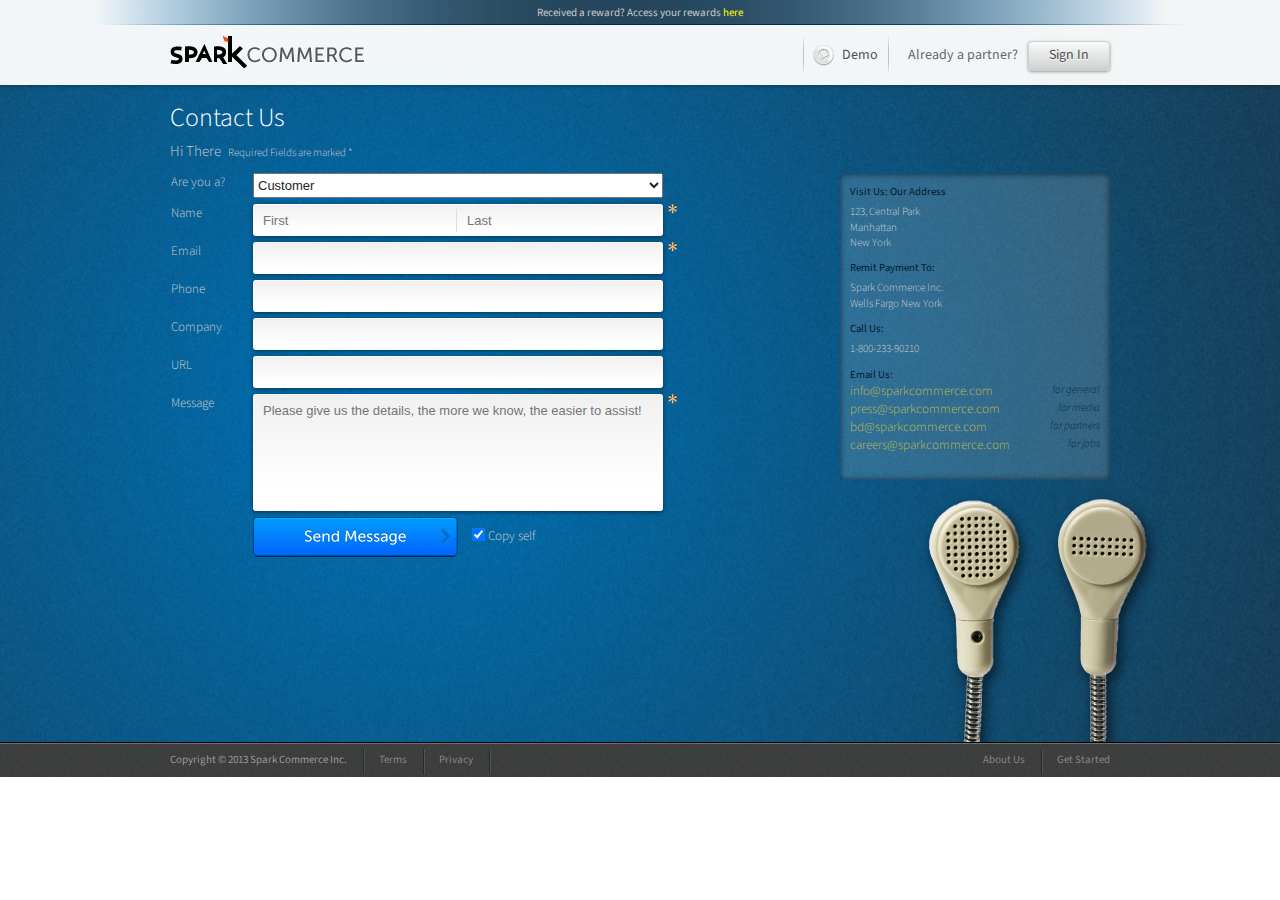
==== public/contact.html @ 6800deaf "Fix contact page." ====
<!DOCTYPE html>
<html>
<head>
  <title>Spark Commerce</title>
  <link rel="stylesheet" type="text/css" href="assets/css/application.css" />
  <link href='http://fonts.googleapis.com/css?family=Source+Sans+Pro:300,400,700' rel='stylesheet' type='text/css'>
  <script type="text/javascript" src="assets/javascripts/modernizr-2.5.3.min.js"></script>
  <script type="text/javascript" src="assets/javascripts/jquery.js"></script>
  <script type="text/javascript" src="assets/javascripts/slides.js"></script>
  <script type="text/javascript" src="assets/javascripts/scrollspy.js"></script>
  <script type="text/javascript" src="assets/javascripts/jquery.scrollTo-1.4.3.1-min.js"></script>
  <script type="text/javascript" src="assets/javascripts/jquery.serialScroll-1.2.1.js"></script>
  <script type="text/javascript" src="assets/javascripts/jquery.localscroll-1.2.5.js"></script>
  <script type="text/javascript" src="assets/javascripts/sammy.js"></script>
  <script type="text/javascript" src="assets/javascripts/coda-slider.js"></script>
  <script type="text/javascript" src="assets/javascripts/application.js"></script>
</head>

<body>
  <div id="topbar"><div class="container">Received a reward? Access your rewards <a>here</a></div></div><!-- /#topbar -->
  <header class="absolute">
    <div id="main_nav">
      <div class="container">
        <a href="/" id="logo_link"></a>
        <nav>
          <span class="divider transactional"></span>
          <a href="/#/about-us" class="transactional">
            <span class="icon transactional"></span>
            Transactional Media
          </a>
          <span class="divider marketer"></span>
          <a href="/#/about-us" class="marketer">
            <span class="icon marketer"></span>
            Marketer
          </a>
          <span class="divider about"></span>
          <a href="/#/about-us" class="about">
            <span class="icon about"></span>
            About Us
          </a>
          <span class="divider contact"></span>
          <a href="/#/contact-us" class="contact">
            <span class="icon contact"></span>
            Contact Us
          </a>
          <span class="divider demo"></span>
          <a href="demo.html" class="demo">
            <span class="icon demo"></span>
            Demo
          </a>
          <span class="divider"></span>
          <span id="partner_session"><span>Already a partner?</span><a class="button_gray">Sign In</a></span>
        </nav>
      </div>
    </div><!-- /#main_nav -->
  </header>
  
  <div id="main">
    <div id="contact_wrapper">
      <div class="container">
        <div class="left_col">
          <h1>Contact Us</h1>
          <p><strong>Hi There</strong> Required Fields are marked *</p>
          <table class="contact_table">
            <tr>
              <td class="label_col">Are you a?</td>
              <td class="field_col"><select>
                <option>Customer</option>
                <option>Reporter</option>
                <option>Vendor</option>
                <option>Partner</option>
                <option>Employee Contact</option>
                <option>Other</option>
              </select></td>
            </tr>
            <tr>
              <td class="label_col">Name</td>
              <td class="field_col"><div class="relative_cage">
                <div class="textbox">
                  <input type="text" placeholder="First" class="first_name" />
                  <input type="text" placeholder="Last" class="last_name" />
                </div>
                <img src="assets/images/mark.png" class="mark" />
              </div></td>
            </tr>
            <tr>
              <td class="label_col">Email</td>
              <td class="field_col"><div class="relative_cage">
                <div class="textbox">
                  <input type="email" />
                </div>
                <img src="assets/images/mark.png" class="mark" />
              </div></td>
            </tr>
            <tr>
              <td class="label_col">Phone</td>
              <td class="field_col">
                <div class="textbox">
                  <input type="text" />
                </div>
              </td>
            </tr>
            <tr>
              <td class="label_col">Company</td>
              <td class="field_col">
                <div class="textbox">
                  <input type="text" />
                </div>
              </td>
            </tr>
            <tr>
              <td class="label_col">URL</td>
              <td class="field_col">
                <div class="textbox">
                  <input type="text" />
                </div>
              </td>
            </tr>
            <tr>
              <td class="label_col">Message</td>
              <td class="field_col"><div class="relative_cage">
                <div class="textbox">
                  <textarea placeholder="Please give us the details, the more we know, the easier to assist!"></textarea>
                </div>
                <img src="assets/images/mark.png" class="mark" />
              </div></td>
            </tr>
            <tr>
              <td class="label_col"></td>
              <td class="field_col">
                <input type="submit" id="send_message" value="" />
                <input type="checkbox" checked="checked"/> <label>Copy self</label>
              </td>
            </tr>
            
          </table>
        </div>
        <div class="right_col pull_right">
          <ul class="contact_info_list">
            <li>
              <h5>Visit Us: Our Address</h5>
              <p>
                123, Central Park<br/>Manhattan<br />New York
              </p>
            </li>
            <li>
              <h5>Remit Payment To:</h5>
              <p>Spark Commerce Inc.<br/>Wells Fargo New York</p>
            </li>
            <li>
              <h5>Call Us:</h5>
              <p>1-800-233-90210</p>
            </li>
            <li>
              <h5>Email Us:</h5>
                <div><a href="mailto:info@sparkcommerce.com">info@sparkcommerce.com</a><span class="pull_right">for general</span></div>
                <div><a href="mailto:press@sparkcommerce.com">press@sparkcommerce.com</a><span class="pull_right">for media</span></div>
                <div><a href="mailto:bd@sparkcommerce.com">bd@sparkcommerce.com</a><span class="pull_right">for partners</span></div>
                <div><a href="mailto:careers@sparkcommerce.com">careers@sparkcommerce.com</a><span class="pull_right">for jobs</span></div>
            </li>
            <li>
              <h5></h5>
              <p></p>
            </li>
          </ul>
        </div>
        <div class="clearfix"></div>
      </div>
      <img src="assets/images/ear-phone.png" alt="" class="ear_phone"/>
    </div>
  </div><!-- /#main -->

  <footer>
    <div class="container">
      <span>Copyright &#169; 2013 Spark Commerce Inc.</span>
      <span class="divider"></span>
      <a>Terms</a>
      <span class="divider"></span>
      <a>Privacy</a>
      <span class="divider"></span>
      <div class="pull_right">
        <a>About Us</a>
        <span class="divider"></span>
        <a>Get Started</a>
      </div>
    </div>
  </footer>
</body>

</html>
---- public/assets/css/application.css ----
/* HTML5 Boilerplate  */

article, aside, details, figcaption, figure, footer, header, hgroup, nav, section { display: block; }
audio, canvas, video { display: inline-block; *display: inline; *zoom: 1; }
audio:not([controls]) { display: none; }
[hidden] { display: none; }

html { font-size: 100%; -webkit-text-size-adjust: 100%; -ms-text-size-adjust: 100%; }
html, button, input, select, textarea { font-family: sans-serif; color: #222; }
body { margin: 0; font-size: 13px; line-height: 1.4; }

::-moz-selection { background: #fe57a1; color: #fff; text-shadow: none; }
::selection { background: #fe57a1; color: #fff; text-shadow: none; }

a { color: #00e; }
a:visited { color: #551a8b; }
a:hover { color: #06e; }
a:focus { outline: thin dotted; }
a:hover, a:active { outline: 0; }
abbr[title] { border-bottom: 1px dotted; }
b, strong { font-weight: bold; }
blockquote { margin: 1em 40px; }
dfn { font-style: italic; }
hr { display: block; height: 1px; border: 0; border-top: 1px solid #ccc; margin: 1em 0; padding: 0; }
ins { background: #ff9; color: #000; text-decoration: none; }
mark { background: #ff0; color: #000; font-style: italic; font-weight: bold; }
pre, code, kbd, samp { font-family: monospace, serif; _font-family: 'courier new', monospace; font-size: 1em; }
pre { white-space: pre; white-space: pre-wrap; word-wrap: break-word; }

q { quotes: none; }
q:before, q:after { content: ""; content: none; }
small { font-size: 85%; }
sub, sup { font-size: 75%; line-height: 0; position: relative; vertical-align: baseline; }
sup { top: -0.5em; }
sub { bottom: -0.25em; }

ul, ol { margin: 1em 0; padding: 0 0 0 40px; }
dd { margin: 0 0 0 40px; }
nav ul, nav ol { list-style: none; list-style-image: none; margin: 0; padding: 0; }

img { border: 0; -ms-interpolation-mode: bicubic; vertical-align: middle; }
svg:not(:root) { overflow: hidden; }
figure { margin: 0; }

form { margin: 0; }
fieldset { border: 0; margin: 0; padding: 0; }

label { cursor: pointer; }
legend { border: 0; *margin-left: -7px; padding: 0; white-space: normal; }
button, input, select, textarea { font-size: 100%; margin: 0; vertical-align: baseline; *vertical-align: middle; }
button, input { line-height: normal; }
button, input[type="button"], input[type="reset"], input[type="submit"] { cursor: pointer; -webkit-appearance: button; *overflow: visible; }
button[disabled], input[disabled] { cursor: default; }
input[type="checkbox"], input[type="radio"] { box-sizing: border-box; padding: 0; *width: 13px; *height: 13px; }
input[type="search"] { -webkit-appearance: textfield; -moz-box-sizing: content-box; -webkit-box-sizing: content-box; box-sizing: content-box; }
input[type="search"]::-webkit-search-decoration, input[type="search"]::-webkit-search-cancel-button { -webkit-appearance: none; }
button::-moz-focus-inner, input::-moz-focus-inner { border: 0; padding: 0; }
textarea { overflow: auto; vertical-align: top; resize: vertical; }
input:valid, textarea:valid {  }
input:invalid, textarea:invalid { background-color: #f0dddd; }

table { border-collapse: collapse; border-spacing: 0; }
td { vertical-align: top; }

.chromeframe { margin: 0.2em 0; background: #ccc; color: black; padding: 0.2em 0; }


/*
========================== code starts =============================
*/

/* General Resets */

body, #wrapper {
  width: 100%;
  height: 100%;
  padding: 0;
  margin: 0;
  font-family: 'Source Sans Pro', sans-serif;
}

.container {
  width: 940px;
  margin: 0 auto;
}

a, span {
  display: inline-block;
}

span {
  vertical-align: top;
}

ul {
  list-style: none;
  padding: 0;
  margin: 0;
}

h1, h2, h3, h4, h5, p {
  padding: 0;
  margin: 0;
}

.clearfix {
  clear: both;
}

.pull_left {
  float: left;
}

.pull_right {
  float: right;
}

.relative_cage {
  position: relative;
}

.button_blue {
  width: 301px;
  height: 53px;
  background: url(../images/button-blue.png) no-repeat;
  text-align: center;
  line-height: 53px;
  font-size: 21px;
  color: rgba(255,255,255,0.85);
  text-shadow: 0 -1px #0451af;
  text-decoration: none;
  cursor: pointer;
}

.button_blue:hover {
  color: #fff;
}

.button_blue:visited, .button_orange:visited {
  color: rgba(255,255,255,0.85);
}

.button_orange {
  width: 338px;
  height: 63px;
  background: url(../images/button-orange.png) no-repeat;
  text-align: center;
  line-height: 63px;
  font-size: 21px;
  color: rgba(255,255,255,0.85);
  text-shadow: 0 -1px rgba(0,0,0,0.4);
  text-decoration: none;
  cursor: pointer;
}

.button_orange:hover {
  color: #fff;
}

.button_gray {
  text-align: center;
  padding: 4px 20px;
  color: #404950;
  border: 1px solid #cecece;
  text-shadow: 0 1px #fff;
  font-size: 14px;
  border-radius: 4px;
  box-shadow: 0 1px 3px 0 #999;
  background: #f9fafa; /* Old browsers */
  background: -moz-linear-gradient(top,  #f9fafa 0%, #cfd1d1 100%); /* FF3.6+ */
  background: -webkit-gradient(linear, left top, left bottom, color-stop(0%,#f9fafa), color-stop(100%,#cfd1d1)); /* Chrome,Safari4+ */
  background: -webkit-linear-gradient(top,  #f9fafa 0%,#cfd1d1 100%); /* Chrome10+,Safari5.1+ */
  background: -o-linear-gradient(top,  #f9fafa 0%,#cfd1d1 100%); /* Opera 11.10+ */
  background: -ms-linear-gradient(top,  #f9fafa 0%,#cfd1d1 100%); /* IE10+ */
  background: linear-gradient(to bottom,  #f9fafa 0%,#cfd1d1 100%); /* W3C */
  filter: progid:DXImageTransform.Microsoft.gradient( startColorstr='#f9fafa', endColorstr='#cfd1d1',GradientType=0 ); /* IE6-9 */
  
}

/* Header */
header {
  -webkit-transition: top 0.2s;
  -moz-transition: top 0.2s;
  -o-transition: top 0.2s;
  transition: top 0.2s;
}

header.absolute {
  position: absolute;
  top: 25px;
  left: 0;
  right: 0;
  z-index: 98;
}

header.fixed {
  position: fixed;
  top: 0;
  left: 0;
  right: 0;
  z-index: 98;
}

#topbar {
  height: 25px;
  line-height: 25px;
  font-size: 11px;
  background: url(../images/topbar.png) no-repeat center top rgba(255,255,255,0.95);
  text-align: center;
  color: #ccc;
  position: absolute;
  top: 0;
  left: 0;
  right: 0;
  z-index: 99;
}

#topbar a {
  color: yellow;
  cursor: pointer;
}

#topbar a:hover {
  text-decoration: underline;
}

#main_nav {
  position: relative;
  z-index: 1;
  height: 60px;
  background: url(../images/header.png) repeat-x;
  -webkit-box-shadow: 0 1px 4px 0 rgba(0,0,0,0.3);
  -moz-box-shadow: 0 1px 4px 0 rgba(0,0,0,0.3);
  box-shadow: 0 1px 4px 0 rgba(0,0,0,0.3);
}

#logo_link {
  width: 194px;
  height: 33px;
  margin-top: 10px;
  display: inline-block;
  background: url(../images/logo.png) no-repeat;
}

nav {
  float: right;
}

nav a {
  color: #4D4D4D !important;
  font-size: 14px;
  padding: 20px 5px 20px;
  text-shadow: 0 1px #fff;
  cursor: pointer;
  text-decoration: none;
}

nav a:hover {
  color: green;
  text-decoration: none;
}

nav a .icon {
  width: 21px;
  height: 21px;
  background: url(../images/icon-sprite.png) no-repeat;
  background-position: 0 0;
  margin-right: 5px;
  vertical-align: middle;
}

nav a .icon.contact {
  background-position: -35px 0;
}

nav a .icon.about {
  background-position: -70px 0;
}

nav a .icon.marketer {
  width: 28px;
  background-position: -105px 0;
}

nav a .icon.transactional {
  background-position: -140px 0;
}

#partner_session {
  color: #666666;
  font-size: 14px;
  text-shadow: 0 1px #fff;
}

#partner_session > span {
  padding-top: 21px;
  padding-left: 15px;
}

#partner_session .button_gray {
  margin-top: 16px;
  margin-left: 10px;
}

header .divider {
  width: 4px;
  height: 43px;
  background: url(../images/header-divider.png) no-repeat;
  margin-top: 8px;
}

header.absolute nav .contact,
header.absolute nav .about,
header.absolute nav .transactional,
header.absolute nav .marketer {
  display: none;
}

header.fixed nav .demo {
  display: none;
}

#right_nav {
  position: fixed;
  top: 140px;
  right: 25px;
  z-index: 98;
}

#right_nav li {
  margin-bottom: 5px;
  text-align: right;
}

#right_nav li a {
  padding: 4px 15px;
  cursor: pointer;
  display: inline-block;
}

#right_nav li:hover a,
#right_nav li.current a {
  border-radius: 15px;
  box-shadow: 0 1px 2px 0 #000;
  background: #45484d; /* Old browsers */
  background: -moz-linear-gradient(top,  #45484d 0%, #000000 100%); /* FF3.6+ */
  background: -webkit-gradient(linear, left top, left bottom, color-stop(0%,#45484d), color-stop(100%,#000000)); /* Chrome,Safari4+ */
  background: -webkit-linear-gradient(top,  #45484d 0%,#000000 100%); /* Chrome10+,Safari5.1+ */
  background: -o-linear-gradient(top,  #45484d 0%,#000000 100%); /* Opera 11.10+ */
  background: -ms-linear-gradient(top,  #45484d 0%,#000000 100%); /* IE10+ */
  background: linear-gradient(to bottom,  #45484d 0%,#000000 100%); /* W3C */
  filter: progid:DXImageTransform.Microsoft.gradient( startColorstr='#45484d', endColorstr='#000000',GradientType=0 ); /* IE6-9 */
  
}

#right_nav li a .icon {
  width: 20px;
  height: 20px;
  background: url(../images/nav-sprite.png) no-repeat;
}

#right_nav li a .inner_text {
  margin-right: 8px;
  line-height: 20px;
  color: #FFF;
  font-weight: 300;
  text-shadow: 0 -1px #000;
  display: none;
}

#right_nav li:hover a .inner_text,
#right_nav li.current a .inner_text {
  display: inline-block;
}

#right_nav li a.transactional .icon {
  background-position: 0 -29px;
}

#right_nav li a.transactional:hover .icon,
#right_nav li.current a.transactional .icon {
  background-position: -20px -29px;
}

#right_nav li a.marketer .icon {
  background-position: -1px -87px;
}

#right_nav li a.marketer:hover .icon,
#right_nav li.current a.marketer .icon {
  background-position: -21px -87px;
}

#right_nav li a.about .icon {
  background-position: -1px -116px;
}

#right_nav li a.about:hover .icon,
#right_nav li.current a.about .icon {
  background-position: -21px -116px;
}

#right_nav li a.contact .icon {
  background-position: -1px -145px;
}

#right_nav li a.contact:hover .icon,
#right_nav li.current a.contact .icon {
  background-position: -21px -145px;
}

/* Hero */
#hero {
  height: 650px;
  width: 100%;
  background: #0F0A0A;
  color: #fff;
}

#home_slider .slide_1 {
  width: 100%;
  height: 650px;
  background: url(../images/slide-1.png) no-repeat center center;
}

#home_slider .slides_container {
  width: 940px;
  height: 650px;
}

.slides_container .slide {
  width: 940px;
  height: 650px;
  display: block;
}

#home_slider .slide_2 img {
  position: absolute;
  z-index: 0;
  height: 650px;
}

#home_slider .slide_2 .slide_caption {
  text-align: center;
  position: relative;
  z-index: 1;
  padding-top: 100px;
}

.slide_caption h1 {
  font-weight: normal;
  font-size: 32px;
  text-shadow: black 1px 1px 10px;
}

.slide_caption h5 {
  font-weight: 300;
  font-size: 21px;
  text-shadow: rgba(0,0,0,0.6) 0 1px 4px;
  padding-bottom: 12px;
}

#home_slider ul.pagination {
  width: 100px;
  height: 12px;
  text-align: center;
  position: absolute;
  z-index: 97;
  margin-left: -50px;
  left: 50%;
  top: 600px;
}

#home_slider ul.pagination li {
  width: 12px;
  height: 12px;
  margin-right: 11px;
  display: inline-block;
  overflow: hidden;
}

#home_slider ul.pagination li:last-child {
  margin-right: 0;
}

#home_slider ul.pagination li a {
  width: 0;
  height: 0;
  padding-top: 12px;
  padding-left: 12px;
  background: url(../images/pagination.png) no-repeat;
  background-position: 0 0;
}

#home_slider ul.pagination li.current a {
  background-position: -18px 0;
}

/* Transactional Media */
#transactional_media #gift {
  min-height: 200px;
  width: 100%;
  background: url(../images/bg-transactional.png) repeat-y center #121a1c;
  color: #e6e6e6;
  -webkit-box-shadow: inset 0 2px 8px 0 rgba(0,0,0,0.6);
  -moz-box-shadow: inset 0 2px 8px 0 rgba(0,0,0,0.6);
  box-shadow: inset 0 2px 8px 0 rgba(0,0,0,0.6);
}

#transactional_media #how_incentives_works {
  min-height: 200px;
  width: 100%;
  background: url(../images/bg-incentives.png) repeat-y center #100f08;
  color: #e6e6e6;
  -webkit-box-shadow: inset 0 2px 8px 0 rgba(0,0,0,0.6);
  -moz-box-shadow: inset 0 2px 8px 0 rgba(0,0,0,0.6);
  box-shadow: inset 0 2px 8px 0 rgba(0,0,0,0.6);
}

#transactional_media h2 {
  padding-top: 25px;
  color: #ccc;
  letter-spacing: 1px;
  font-weight: 300;
  text-align: center;
  font-size: 28px;
  text-transform: capitalize;
}

#transactional_media #incentives h2 {
  margin-bottom: 25px;
}

#transactional_media .info_row {
  padding-bottom: 15px;
  background: url(../images/dots.png) no-repeat center bottom;
  margin-bottom: 20px;
  text-align: center;
}

#transactional_media .info_row.last {
  padding-bottom: 35px;
  margin-bottom: 0;
  background: none !important;
}

#transactional_media .text_col {
  width: 500px;
  display: inline-block;
  vertical-align: middle;
  text-align: left;
}

#transactional_media .text_col h3 {
  font-size: 24px;
  font-weight: normal;
  padding-bottom: 10px;
}

#transactional_media #how_incentives_works h3 {
  font-weight: 300;
  text-align:left;
  font-size: 18px;
}

#transactional_media .incentive_row {
  padding-left: 58px;
  position: relative;
}

#transactional_media #incentives .img_col {
  height: auto;
}

#transactional_media #how_incentives_works .text_col p {
  color: #B3B3B3;
  padding-left: 58px;
  font-size: 15px;
}

.number_bullet {
  width: 45px;
  height: 43px;
  background: url(../images/number-bullet.png) no-repeat;
  text-align: center;
  line-height: 43px;
  font-weight: normal;
  font-size: 18px;
  left: 0;
  position: absolute;
}

#transactional_media .text_col p {
  font-size: 15px;
  line-height: 1.4em;
  padding-bottom: 10px;
  font-weight: 300;
  color: #e6e6e6;
}

#transactional_media .info_row .img_col {
  width: 350px;
  height: 340px;
  display: inline-block;
  vertical-align: middle;
}

#transactional_media .info_row .img_col.windows {
  background: url(../images/windows.png) no-repeat center center;
}

#transactional_media .info_row .img_col.pie_chart {
  background: url(../images/pie-chart.png) no-repeat center center;
}

#transactional_media .info_row .img_col.lightbox {
  background: url(../images/lightbox.png) no-repeat center center;
}

#transactional_media .info_row .img_col.graph {
  background: url(../images/graph.png) no-repeat center center;
}

.action_row {
  text-align: center;
  padding-bottom: 25px;
}

table.referrals_way {
  width: 100%;
  margin: 15px 0;
}

table.referrals_way td {
  width: 33%;
  text-align: left;
}

.referrals_way h5 {
  color: #C69C6D;
  font-size: 14px;
  font-weight: normal;
  padding-left: 20px;
  background: url(../images/arrow.png) no-repeat;
  background-position: 0 6px;
}

.referrals_way p {
  color: #B3B3B3;
  width: 250px;
  font-size: 13px;
  padding: 10px 15px 15px 0;
}

.referrals_way img.referral_image {
  padding: 4px;
  background: #000;
}

#incentives_advantage {
  background: #000;
  color: #fff;
  height: 300px;
}

#incentives_advantage h2,
#incentives_benefit h2 {
  padding-top: 15px;
}

#incentives_benefit h2 {
  color: #333333;
}

#incentives_benefit h3 {
  color: #009245;
  font-weight: normal;
}

#incentives_benefit p {
  color: #808080;
  padding: 6px 0 10px;
}

ul.benefit_list li {
  padding-left: 50px;
  background: url(../images/benefit-tick.png) no-repeat;
  border-bottom: 1px solid #EAEAEA;
  margin-bottom: 15px;
  padding-bottom: 10px;
  background-position: 0 center;
}

ul.benefit_list li:last-child {
  border-bottom: none;
}

#transactional_media #incentives #incentives_advantage h3 {
  font-weight: normal !important;
  font-size: 15px !important;
  color: #e6e6e6;
}

#transactional_media #incentives #incentives_advantage p {
  font-size: 15px !important;
  color: #B3B3B3;
  padding: 10px 0;
}

.advantage_1 {
  padding-left: 450px;
  background: url(../images/advantage-1.png) no-repeat left bottom;
  height: 200px;
  padding-top: 20px;
}

/* Marketer */
#marketer {
  padding-top: 20px;
  background: #f9f9f9;
}

#marketer .info_row {
  padding: 25px 0 35px;
}

#marketer .info_row span {
  vertical-align: top;
  width: 200px;
  text-align: left;
  margin-right: -4px;
}

#marketer .divider {
  width: 2px !important;
  height: 253px;
  margin: 0 20px !important;
  background: url(../images/marketer-divider.png) no-repeat;
  vertical-align: top;
}

#marketer h4 {
  font-size: 16px;
  font-weight: normal;
  padding-bottom: 5px;
  line-height: 1.2em;
}

#marketer p {
  font-size: 14px;
  line-height: 1.5em;
  color: #666;
  font-weight: 300;
}

.button_how_this_work {
  width: 200px;
  height: 46px;
  background: url(../images/button-how-this-work.png) no-repeat;
  cursor: pointer;
  margin-left: -4px;
  margin-top: 10px;
}

/* About Us */
#about_nav {
  height: 44px;
  width: 100%;
  border-top: 1px solid #cecdc7;
  -webkit-box-shadow: inset 0 1px 0 0 #fff;
  -moz-box-shadow: inset 0 1px 0 0 #fff;
  box-shadow: inset 0 1px 0 0 #fff;
  background: url(../images/bg-about-nav.png) repeat-x bottom;
}

.navigation li {
  display: inline-block;
}

#about_nav a {
  text-decoration: none;
  padding: 9px 25px 11px;
  height: 20px;
  font-size: 14px;
  color: #666;
  text-shadow: 0 1px #fff;
  position: relative;
  top: 2px;
  border: 1px solid transparent;
  border-bottom: none;
  cursor: pointer;
  -webkit-border-radius: 4px 4px 0 0;
  -moz-border-radius: 4px 4px 0 0;
  border-radius: 4px 4px 0 0;
}

#about_nav a:hover {
  color: #333;
}

#about_nav a.selected {
  background: #fff;
  border: 1px solid #ccc;
  border-bottom: none;
  color: #333;
}

#about_us h2 {
  color: #C1272D;
  padding-top: 20px;
}

#about_us p {
  color: #4D4D4D;
  font-size: 18px;
  font-weight: 300;
}

#about_us p a {
  text-decoration: none;
}

#about_us p a:hover {
  text-decoration: underline;
}

#about_us #team_wrapper {
  padding-top: 25px;
  padding-bottom: 35px;
}

#about_us #team_wrapper .team_member {
  width: 420px;
  float: left;
  margin-right: 30px;
  margin-bottom: 25px;
}

#about_us #team_wrapper .team_member h3 {
  color: #0071BC;
}

#about_us #team_wrapper .team_member h6 {
  margin: 0;
  font-size: 13px;
  font-style: italic;
  padding: 4px 0 8px;
  color: #666;
}

#about_us #team_wrapper .team_member p {
  font-size: 14px;
}


#slider-com {
  width: 100%;
}

.scroll {
	width: 940px;
	overflow: auto;
	overflow-x: hidden;
	position: relative;
	clear: left;
	margin-top: 20px;

}

.scrollContainer div.panel {
  width: 940px;
}

/* Press */
table#news_table {
  width: 938px;
  margin-top: 15px;
}

table#news_table tr {
  border: 1px solid #e2e2e2;
}

table#news_table tr.empty_row {
  border: none !important;
}

table#news_table tr.empty_row td {
  height: 10px;
}

table#news_table tr td.logo_col {
  width: 180px;
  text-align: center;
  vertical-align: middle;
  border-right: 1px solid #e2e2e2;
}

table#news_table tr td.text_col {
  padding: 10px;
  -webkit-box-shadow: inset 2px 0 5px 0 #e0e0e0;
  -moz-box-shadow: inset 2px 0 5px 0 #e0e0e0;
  box-shadow: inset 2px 0 5px 0 #e0e0e0;
}

table#news_table tr td.text_col h3 {
  color: #333;
  font-weight: normal;
  font-size: 18px;
}

table#news_table tr td.text_col p {
  font-size: 14px;
  padding: 4px 0;
}

table#news_table tr td.text_col .time_stamp {
  color: #999;
  font-style: italic;
  font-size: 14px;
  font-weight: 300;
}

p a {
  color: #0071BC;
  display: inline;
}

p a:hover {
  color: #0071BC;
  text-decoration: underline;
}

/* Careers */
#careers .text_col {
  width: 300px;
}

#careers h3 {
  font-weight: normal;
  font-size: 18px;
  margin: 20px 0 10px;
}

#careers p {
  color: #666;
  font-size: 15px;
  margin-bottom: 10px;
}

#careers .jobs_col {
  width: 590px;
  margin-left: 40px;
}

.jobs_col .job_link {
  width: 220px;
  height: 43px;
  background: url(../images/button-job.png) no-repeat;
  text-decoration: none;
  color: #4D4D4D;
  font-size: 15px;
  font-weight: 300;
  padding-top: 18px;
  padding-left: 19px;
  padding-right: 41px;
  text-shadow: 0 1px #fff;
  margin: 0 10px 6px 0;
}

/* Marquee */
#marquee_pane {
  height: 100px;
  text-align: center;
  background: #fff;
}

#marquee_pane h3 {
  font-weight: normal;
  color: #232E49;
  text-shadow: 0 1px #fff;
  padding: 5px 0;
}

#marquee_pane marquee {
  padding: 10px 0;
  height: 38px;
  margin: 0 10px;
  border-left: 1px solid #e0e0e0;
  border-right: 1px solid #e0e0e0;
  -webkit-box-shadow: inset 0 0 8px 0 rgba(0,0,0,0.15);
  -moz-box-shadow: inset 0 0 8px 0 rgba(0,0,0,0.15);
  box-shadow: inset 0 0 8px 0 rgba(0,0,0,0.15);
}

#marquee_pane marquee > div {
  text-align: center;
}

#marquee_pane marquee img {
  height: 38px;
  margin-right: 65px;
  margin-bottom: 45px;
}

#marquee_pane marquee > div img:last-child {
  margin-right: 0;
}

marquee p {
  font-size: 21px;
  color: #868686;
  font-weight: 300;
  margin-bottom: 20px;
}

/* Contact */
#contact_guide {
  background: #365870;
  border-top: 1px solid #072742;
  padding: 15px 0 35px;
  text-align: center;
  color: #fff;
}

#contact_guide h2 {
  color: #fff;
  letter-spacing: 1px;
  font-weight: 300;
  text-align: center;
  font-size: 28px;
  text-transform: capitalize;
}

#contact_guide .button_orange {
  margin-top: 15px;
}

/* Contact Us */
#contact_wrapper {
  padding-top: 100px;
  background: url(../images/bg-contact.png);
  color: #ccc;
  font-weight: 300;
  padding-bottom: 180px;
  position: relative;
}

img.ear_phone {
  position: absolute;
  bottom: 0;
  right: 100px;
  z-index: 1;
}

#contact_wrapper .left_col, #contact_wrapper .right_col {
  position: relative;
  z-index: 2;
}

#contact_wrapper h1 {
  font-weight: 300;
  color: #fff;
}

#contact_wrapper p strong {
  font-weight: 300;
  font-size: 15px;
  padding-right: 5px;
}

#contact_wrapper p {
  font-size: 11px;
  padding: 5px 0 10px;
}

.contact_table td {
  padding-bottom: 5px;
  position: relative;
}

.contact_table td.label_col {
  width: 80px;
}

.contact_table td.field_col {
  width: 400px;
}

.contact_table td.field_col .textbox {
  border-top: 1px solid #fff;
  border-radius: 3px;
  padding: 4px 10px;
  box-shadow: 0 1px 4px 0 rgba(0,0,0,0.5);
  background: #f0f0f0; /* Old browsers */
  background: -moz-linear-gradient(top,  #f0f0f0 0%, #ffffff 79%); /* FF3.6+ */
  background: -webkit-gradient(linear, left top, left bottom, color-stop(0%,#f0f0f0), color-stop(79%,#ffffff)); /* Chrome,Safari4+ */
  background: -webkit-linear-gradient(top,  #f0f0f0 0%,#ffffff 79%); /* Chrome10+,Safari5.1+ */
  background: -o-linear-gradient(top,  #f0f0f0 0%,#ffffff 79%); /* Opera 11.10+ */
  background: -ms-linear-gradient(top,  #f0f0f0 0%,#ffffff 79%); /* IE10+ */
  background: linear-gradient(to bottom,  #f0f0f0 0%,#ffffff 79%); /* W3C */
  filter: progid:DXImageTransform.Microsoft.gradient( startColorstr='#f2f2f2', endColorstr='#ffffff',GradientType=0 ); /* IE6-9 */
  
}

.contact_table select {
  width: 410px;
  height: 25px;
}

.textbox input,
.textbox textarea {
  border: none;
  outline: none;
  background: none;
  padding: 4px 0;
  width: 360px;
}

.textbox .first_name,
.textbox .last_name {
  width: 180px;
}

.textbox .last_name {
  border-left: 1px solid #ddd;
  padding-left: 10px;
  margin-left: 10px;
}

.contact_table textarea {
  height: 100px;
  resize: none;
  width: 380px;
}

#send_message {
  width: 206px;
  height: 40px;
  margin-right: 10px;
  background: url(../images/button-send.png) no-repeat;
  border: none;
  outline: none;
  padding: 0;
  vertical-align: middle;
}

img.mark {
  position: absolute;
  right: -15px;
  top: 0;
}

#contact_wrapper .left_col {
  float: left;
}

#contact_wrapper .right_col {
  width: 250px;
  margin-top: 74px;
  padding: 10px;
  background: rgba(255,255,255,0.15);
  border-radius: 3px;
  box-shadow: inset 0 0 6px 0 rgba(0,0,0,0.6);
}

.contact_info_list h5 {
  font-weight: normal;
  color: #001A2B;
}

.contact_info_list span.pull_right {
  font-size: 11px;
  font-style: italic;
  color: #06263C;
}

.contact_info_list a {
  color: #BFB94E;
  text-decoration: none;
}

.contact_info_list a:hover {
  text-decoration: underline;
}

/* Footer */
footer {
  color: #999;
  font-size: 11px;
  padding-top: 10px;
  height: 25px;
  width: 100%;
  background: url(../images/bg-footer.png) repeat-x top;
}

footer a {
  color: #868686;
  cursor: pointer;
}

footer a:hover {
  text-decoration: underline;
}

footer .divider {
  display: inline-block;
  width: 2px;
  height: 25px;
  background: url(../images/footer-divider.png) no-repeat;
  margin: -3px 12px 0 14px;
}
/*
========================== code ends =============================
*/

.ir { display: block; border: 0; text-indent: -999em; overflow: hidden; background-color: transparent; background-repeat: no-repeat; text-align: left; direction: ltr; *line-height: 0; }
.ir br { display: none; }
.hidden { display: none !important; visibility: hidden; }
.visible { display: block !important; visibility: visible; }
.visuallyhidden { border: 0; clip: rect(0 0 0 0); height: 1px; margin: -1px; overflow: hidden; padding: 0; position: absolute; width: 1px; }
.visuallyhidden.focusable:active, .visuallyhidden.focusable:focus { clip: auto; height: auto; margin: 0; overflow: visible; position: static; width: auto; }
.invisible { visibility: hidden; }
.clearfix:before, .clearfix:after { content: ""; display: table; }
.clearfix:after { clear: both; }
.clearfix { *zoom: 1; }
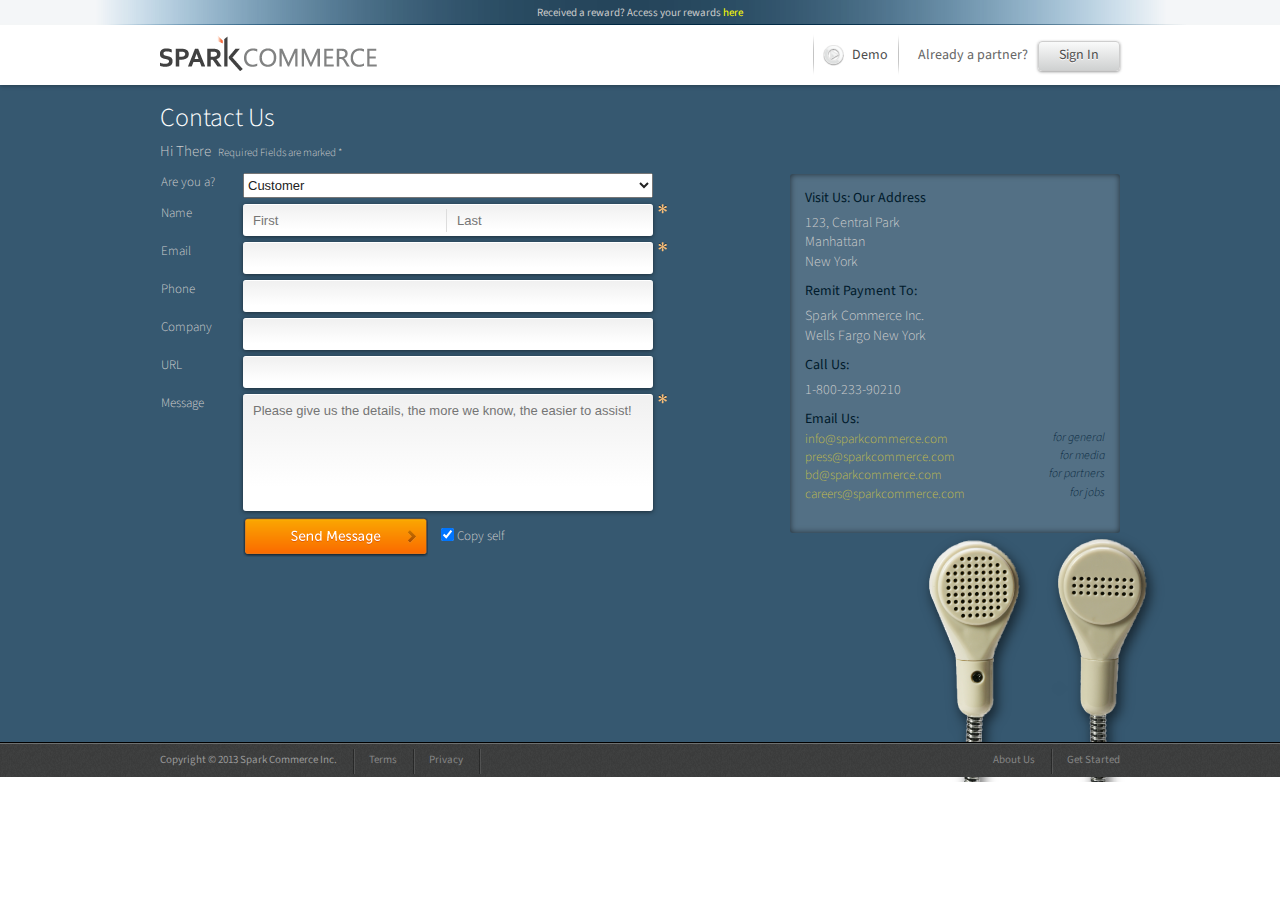
==== commit 39070627: "Fix header bug" ====
--- a/public/contact.html
+++ b/public/contact.html
@@ -13,23 +13,24 @@
   <script type="text/javascript" src="assets/javascripts/jquery.localscroll-1.2.5.js"></script>
   <script type="text/javascript" src="assets/javascripts/sammy.js"></script>
   <script type="text/javascript" src="assets/javascripts/coda-slider.js"></script>
+  <script type="text/javascript" src="assets/javascripts/roundabout.js"></script>
   <script type="text/javascript" src="assets/javascripts/application.js"></script>
 </head>
 
 <body>
   <div id="topbar"><div class="container">Received a reward? Access your rewards <a>here</a></div></div><!-- /#topbar -->
-  <header class="absolute">
+  <header class="absolute absolute_hide">
     <div id="main_nav">
       <div class="container">
         <a href="/" id="logo_link"></a>
         <nav>
           <span class="divider transactional"></span>
-          <a href="/#/about-us" class="transactional">
+          <a href="/#/transactional-media" class="transactional">
             <span class="icon transactional"></span>
             Transactional Media
           </a>
           <span class="divider marketer"></span>
-          <a href="/#/about-us" class="marketer">
+          <a href="/#/marketer" class="marketer">
             <span class="icon marketer"></span>
             Marketer
           </a>
@@ -48,8 +49,8 @@
             <span class="icon demo"></span>
             Demo
           </a>
-          <span class="divider"></span>
-          <span id="partner_session"><span>Already a partner?</span><a class="button_gray">Sign In</a></span>
+          <span class="divider signin"></span>
+          <span id="partner_session" class="signin"><span>Already a partner?</span><a class="button_gray">Sign In</a></span>
         </nav>
       </div>
     </div><!-- /#main_nav -->
--- a/public/assets/css/application.css
+++ b/public/assets/css/application.css
@@ -77,10 +77,11 @@
   padding: 0;
   margin: 0;
   font-family: 'Source Sans Pro', sans-serif;
+  overflow-x: hidden;
 }
 
 .container {
-  width: 940px;
+  width: 960px;
   margin: 0 auto;
 }
 
@@ -117,6 +118,52 @@
 
 .relative_cage {
   position: relative;
+}
+
+.button_green, .button_green:visited {
+  padding: 4px 20px;
+  border: 1px solid #0F301F;
+  border-radius: 4px;
+  font-weight: 300;
+  box-shadow: inset 0 1px 0 0 rgba(255,255,255,0.4);
+  text-align: center;
+  font-size: 21px;
+  color: rgba(255,255,255,0.85);
+  text-shadow: 0 -1px rgba(0,0,0,0.4);
+  text-decoration: none;
+  cursor: pointer;
+  background: #89b03b; /* Old browsers */
+  background: -moz-linear-gradient(top,  #89b03b 0%, #277828 100%); /* FF3.6+ */
+  background: -webkit-gradient(linear, left top, left bottom, color-stop(0%,#89b03b), color-stop(100%,#277828)); /* Chrome,Safari4+ */
+  background: -webkit-linear-gradient(top,  #89b03b 0%,#277828 100%); /* Chrome10+,Safari5.1+ */
+  background: -o-linear-gradient(top,  #89b03b 0%,#277828 100%); /* Opera 11.10+ */
+  background: -ms-linear-gradient(top,  #89b03b 0%,#277828 100%); /* IE10+ */
+  background: linear-gradient(to bottom,  #89b03b 0%,#277828 100%); /* W3C */
+  filter: progid:DXImageTransform.Microsoft.gradient( startColorstr='#89b03b', endColorstr='#277828',GradientType=0 ); /* IE6-9 */
+  
+}
+
+.button_blue_2, .button_blue_2:visited {
+  padding: 4px 20px;
+  border: 1px solid #002350;
+  border-radius: 4px;
+  font-weight: 300;
+  box-shadow: inset 0 1px 0 0 rgba(255,255,255,0.4);
+  text-align: center;
+  font-size: 21px;
+  color: rgba(255,255,255,0.85);
+  text-shadow: 0 -1px rgba(0,0,0,0.4);
+  text-decoration: none;
+  cursor: pointer;
+  background: #0093ff; /* Old browsers */
+  background: -moz-linear-gradient(top,  #0093ff 0%, #2b4dff 100%); /* FF3.6+ */
+  background: -webkit-gradient(linear, left top, left bottom, color-stop(0%,#0093ff), color-stop(100%,#2b4dff)); /* Chrome,Safari4+ */
+  background: -webkit-linear-gradient(top,  #0093ff 0%,#2b4dff 100%); /* Chrome10+,Safari5.1+ */
+  background: -o-linear-gradient(top,  #0093ff 0%,#2b4dff 100%); /* Opera 11.10+ */
+  background: -ms-linear-gradient(top,  #0093ff 0%,#2b4dff 100%); /* IE10+ */
+  background: linear-gradient(to bottom,  #0093ff 0%,#2b4dff 100%); /* W3C */
+  filter: progid:DXImageTransform.Microsoft.gradient( startColorstr='#0093ff', endColorstr='#2b4dff',GradientType=0 ); /* IE6-9 */
+  
 }
 
 .button_blue {
@@ -141,6 +188,8 @@
 }
 
 .button_orange {
+  border: none;
+  outline: none;
   width: 338px;
   height: 63px;
   background: url(../images/button-orange.png) no-repeat;
@@ -177,6 +226,18 @@
   
 }
 
+#top_button {
+  position: fixed;
+  bottom: 30px;
+  right: 25px;
+  z-index: 99;
+  display: none;
+}
+
+#top_button:hover {
+  opacity: 1;
+}
+
 /* Header */
 header {
   -webkit-transition: top 0.2s;
@@ -228,15 +289,15 @@
   position: relative;
   z-index: 1;
   height: 60px;
-  background: url(../images/header.png) repeat-x;
+  background: #fff;
   -webkit-box-shadow: 0 1px 4px 0 rgba(0,0,0,0.3);
   -moz-box-shadow: 0 1px 4px 0 rgba(0,0,0,0.3);
   box-shadow: 0 1px 4px 0 rgba(0,0,0,0.3);
 }
 
 #logo_link {
-  width: 194px;
-  height: 33px;
+  width: 220px;
+  height: 38px;
   margin-top: 10px;
   display: inline-block;
   background: url(../images/logo.png) no-repeat;
@@ -253,6 +314,8 @@
   text-shadow: 0 1px #fff;
   cursor: pointer;
   text-decoration: none;
+  opacity: 1;
+  -webkit-transition: display 0.2s;
 }
 
 nav a:hover {
@@ -309,15 +372,18 @@
   margin-top: 8px;
 }
 
-header.absolute nav .contact,
-header.absolute nav .about,
-header.absolute nav .transactional,
-header.absolute nav .marketer {
+header.absolute_hide nav .contact,
+header.absolute_hide nav .about,
+header.absolute_hide nav .transactional,
+header.absolute_hide nav .marketer {
   display: none;
-}
-
-header.fixed nav .demo {
+  opacity: 0;
+}
+
+header.fixed_hide nav .demo,
+header.fixed_hide nav .signin {
   display: none;
+  opacity: 0;
 }
 
 #right_nav {
@@ -327,19 +393,22 @@
   z-index: 98;
 }
 
-#right_nav li {
+#right_nav li,
+#top_button {
   margin-bottom: 5px;
   text-align: right;
 }
 
-#right_nav li a {
+#right_nav li a,
+#top_button a {
   padding: 4px 15px;
   cursor: pointer;
   display: inline-block;
 }
 
 #right_nav li:hover a,
-#right_nav li.current a {
+#right_nav li.current a,
+#top_button:hover a {
   border-radius: 15px;
   box-shadow: 0 1px 2px 0 #000;
   background: #45484d; /* Old browsers */
@@ -359,7 +428,14 @@
   background: url(../images/nav-sprite.png) no-repeat;
 }
 
-#right_nav li a .inner_text {
+#top_button a .icon {
+  width: 20px;
+  height: 20px;
+  background: url(../images/top-sprite.png) no-repeat;
+}
+
+#right_nav li a .inner_text,
+#top_button a .inner_text {
   margin-right: 8px;
   line-height: 20px;
   color: #FFF;
@@ -368,8 +444,19 @@
   display: none;
 }
 
+#top_button a:hover .icon {
+  background-position: -20px 0;
+}
+
+#right_nav li a.home .icon,
+#right_nav li a.home:hover .icon,
+#right_nav li.current a.home .icon {
+  background-position: -20px 0;
+}
+
 #right_nav li:hover a .inner_text,
-#right_nav li.current a .inner_text {
+#right_nav li.current a .inner_text,
+#top_button:hover a .inner_text {
   display: inline-block;
 }
 
@@ -411,7 +498,7 @@
 
 /* Hero */
 #hero {
-  height: 650px;
+  height: 590px;
   width: 100%;
   background: #0F0A0A;
   color: #fff;
@@ -419,45 +506,48 @@
 
 #home_slider .slide_1 {
   width: 100%;
-  height: 650px;
+  height: 590px;
   background: url(../images/slide-1.png) no-repeat center center;
 }
 
 #home_slider .slides_container {
-  width: 940px;
-  height: 650px;
+  width: 960px;
+  height: 590px;
 }
 
 .slides_container .slide {
-  width: 940px;
-  height: 650px;
+  width: 960px;
+  height: 590px;
   display: block;
 }
 
 #home_slider .slide_2 img {
   position: absolute;
   z-index: 0;
-  height: 650px;
+  height: 590px;
+  margin-left: -500px;
+  left: 50%;
 }
 
 #home_slider .slide_2 .slide_caption {
   text-align: center;
   position: relative;
   z-index: 1;
-  padding-top: 100px;
+  padding-top: 120px;
 }
 
 .slide_caption h1 {
+  color: rgb(245, 255, 0);
   font-weight: normal;
-  font-size: 32px;
-  text-shadow: black 1px 1px 10px;
+  font-size: 48px;
+  text-shadow: black 1px 1px 15px;
 }
 
 .slide_caption h5 {
   font-weight: 300;
-  font-size: 21px;
+  font-size: 30px;
   text-shadow: rgba(0,0,0,0.6) 0 1px 4px;
-  padding-bottom: 12px;
+  padding-bottom: 18px;
 }
 
 #home_slider ul.pagination {
@@ -468,7 +558,7 @@
   z-index: 97;
   margin-left: -50px;
   left: 50%;
-  top: 600px;
+  top: 525px;
 }
 
 #home_slider ul.pagination li {
@@ -498,7 +588,8 @@
 
 /* Transactional Media */
 #transactional_media #gift {
-  min-height: 200px;
+  height: 690px;
+  overflow-x: hidden;
   width: 100%;
   background: url(../images/bg-transactional.png) repeat-y center #121a1c;
   color: #e6e6e6;
@@ -544,6 +635,94 @@
   background: none !important;
 }
 
+#gift {
+  height: 690px;
+}
+
+#gift > .container {
+  position: relative;
+  height: 690px;
+}
+
+#gift .headings {
+  width: 450px;
+  top: 80px;
+  left: 0;
+  text-align: left;
+  position: absolute;
+  z-index: 2;
+}
+
+#gift .headings h2 {
+  color: #fff;
+  text-align: left;
+  line-height: 1.1em;
+  font-size: 38px;
+  width: 960px;
+  text-align: center;
+}
+
+#gift .headings p {
+  color: yellow;
+  font-size: 28px;
+  font-weight: 300;
+  padding-top: 60px;
+  text-shadow: rgba(0,0,0,0.6) 0 1px 5px;
+}
+
+#gift .action_row {
+  position: absolute;
+  left: 0;
+  text-align: left;
+  bottom: 100px;
+  z-index: 9;
+}
+
+#gift_slider {
+  position: relative;
+  z-index: 1;
+  width: 100%;
+  height: 100%;
+}
+
+#gift_slider .gift_roundabout_img {
+  position: absolute;
+  top: 210px;
+  left: 440px;
+  width: 200px;
+}
+
+
+.roundabout-holder {
+   list-style: none;
+   padding: 0;
+   margin: 0;
+}
+.roundabout-moveable-item {
+   cursor: pointer;
+}
+.roundabout-in-focus {
+   cursor: auto;
+}
+
+
+#gift_slider .gift_caption {
+  position: absolute;
+  bottom: 235px;
+  left: 0;
+  width: 350px;
+  height: 150px;
+}
+
+#gift_slider .gift_caption > ul li {
+  font-size: 24px;
+  font-weight: 300;
+  color: rgba(255,255,255,0.85);
+  text-shadow: rgba(0,0,0,0.65) 0 1px 3px;
+  line-height: 1.3em;
+  margin-bottom: 8px;
+}
+
 #transactional_media .text_col {
   width: 500px;
   display: inline-block;
@@ -716,53 +895,65 @@
 
 /* Marketer */
 #marketer {
-  padding-top: 20px;
+  padding-top: 100px;
+  height: 590px;
   background: #f9f9f9;
+}
+
+#marketer h2 {
+  text-align: center;
 }
 
 #marketer .info_row {
   padding: 25px 0 35px;
+  text-align: center;
 }
 
 #marketer .info_row span {
   vertical-align: top;
-  width: 200px;
+  width: 400px;
+  height: 170px;
+  margin-bottom: 25px;
   text-align: left;
   margin-right: -4px;
 }
 
 #marketer .divider {
   width: 2px !important;
-  height: 253px;
-  margin: 0 20px !important;
+  height: 210px;
+  margin: 0 46px 0 50px !important;
   background: url(../images/marketer-divider.png) no-repeat;
   vertical-align: top;
 }
 
 #marketer h4 {
-  font-size: 16px;
+  font-size: 21px;
   font-weight: normal;
-  padding-bottom: 5px;
+  padding-bottom: 8px;
   line-height: 1.2em;
 }
 
 #marketer p {
-  font-size: 14px;
-  line-height: 1.5em;
+  font-size: 18px;
+  line-height: 1.4em;
   color: #666;
   font-weight: 300;
 }
 
 .button_how_this_work {
-  width: 200px;
-  height: 46px;
-  background: url(../images/button-how-this-work.png) no-repeat;
+  width: 175px;
+  height: 58px;
+  background: url(../images/learn-more.png) no-repeat;
   cursor: pointer;
   margin-left: -4px;
   margin-top: 10px;
 }
 
 /* About Us */
+#about_us {
+  height: 690px;
+}
+
 #about_nav {
   height: 44px;
   width: 100%;
@@ -824,32 +1015,87 @@
   text-decoration: underline;
 }
 
+#about_us #overview p {
+  font-size: 36px;
+  padding-top: 15px;
+}
+
+#about_us #overview b {
+  font-weight: normal;
+  color: #333;
+}
+
 #about_us #team_wrapper {
   padding-top: 25px;
-  padding-bottom: 35px;
+  height: 700px;
 }
 
 #about_us #team_wrapper .team_member {
-  width: 420px;
   float: left;
   margin-right: 30px;
   margin-bottom: 25px;
+  width: 420px;
+  margin-right: 35px;
+}
+
+#about_us #team_wrapper .team_member.primary {
+  width: 500px;
+  margin-right: 25px;
+}
+
+#about_us #team_wrapper .team_member.secondary {
+  width: 400px;
+  height: 85px;
+  overflow: hidden;
+  position: relative;
+  z-index: 1;
+  cursor: pointer;
+}
+
+#about_us #team_wrapper .team_member.secondary:hover {
+  overflow: visible;
+  z-index: 2;
+}
+
+#about_us #team_wrapper .team_member.secondary:hover h3,
+#about_us #team_wrapper .team_member.secondary:hover h6,
+#about_us #team_wrapper .team_member.secondary:hover p {
+  background: #0071BC !important;
+  color: #fff !important;
 }
 
 #about_us #team_wrapper .team_member h3 {
   color: #0071BC;
+  font-size: 17px;
+  font-weight: normal;
+  padding: 10px 15px 0;
 }
 
 #about_us #team_wrapper .team_member h6 {
   margin: 0;
-  font-size: 13px;
+  font-size: 14px;
+  font-weight: normal;
   font-style: italic;
-  padding: 4px 0 8px;
-  color: #666;
+  padding: 4px 15px 8px;
+  color: #4d4d4d;
+}
+
+#about_us #team_wrapper .team_member.secondary:hover p {
+  color: rgba(255,255,255,0.85) !important;
+}
+
+#about_us #team_wrapper .team_member.secondary:hover p a {
+  color: yellow;
+}
+
+#about_us #team_wrapper .team_member.secondary:hover h6 {
+  color: rgba(255,255,255,0.75) !important;
 }
 
 #about_us #team_wrapper .team_member p {
   font-size: 14px;
+  line-height: 1.6em;
+  padding: 0 15px 15px;
 }
 
 
@@ -858,7 +1104,7 @@
 }
 
 .scroll {
-	width: 940px;
+	width: 960px;
 	overflow: auto;
 	overflow-x: hidden;
 	position: relative;
@@ -868,7 +1114,7 @@
 }
 
 .scrollContainer div.panel {
-  width: 940px;
+  width: 960px;
 }
 
 /* Press */
@@ -938,13 +1184,14 @@
 
 #careers h3 {
   font-weight: normal;
-  font-size: 18px;
+  font-size: 21px;
   margin: 20px 0 10px;
 }
 
 #careers p {
   color: #666;
-  font-size: 15px;
+  font-size: 16px;
+  line-height: 1.5em;
   margin-bottom: 10px;
 }
 
@@ -959,9 +1206,9 @@
   background: url(../images/button-job.png) no-repeat;
   text-decoration: none;
   color: #4D4D4D;
-  font-size: 15px;
-  font-weight: 300;
-  padding-top: 18px;
+  font-size: 13px;
+  font-weight: 300;
+  padding-top: 20px;
   padding-left: 19px;
   padding-right: 41px;
   text-shadow: 0 1px #fff;
@@ -980,17 +1227,13 @@
   color: #232E49;
   text-shadow: 0 1px #fff;
   padding: 5px 0;
+  font-size: 18px;
 }
 
 #marquee_pane marquee {
   padding: 10px 0;
   height: 38px;
   margin: 0 10px;
-  border-left: 1px solid #e0e0e0;
-  border-right: 1px solid #e0e0e0;
-  -webkit-box-shadow: inset 0 0 8px 0 rgba(0,0,0,0.15);
-  -moz-box-shadow: inset 0 0 8px 0 rgba(0,0,0,0.15);
-  box-shadow: inset 0 0 8px 0 rgba(0,0,0,0.15);
 }
 
 #marquee_pane marquee > div {
@@ -1018,7 +1261,7 @@
 #contact_guide {
   background: #365870;
   border-top: 1px solid #072742;
-  padding: 15px 0 35px;
+  padding: 85px 0 100px;
   text-align: center;
   color: #fff;
 }
@@ -1028,27 +1271,35 @@
   letter-spacing: 1px;
   font-weight: 300;
   text-align: center;
-  font-size: 28px;
+  font-size: 31px;
   text-transform: capitalize;
+  margin-bottom: 10px;
+  text-shadow: rgba(0,0,0,0.65) 0 -1px 2px;
 }
 
 #contact_guide .button_orange {
   margin-top: 15px;
+  position: relative;
+  z-index: 11;
 }
 
 /* Contact Us */
-#contact_wrapper {
+#contact_wrapper,
+#demo_wrapper {
   padding-top: 100px;
-  background: url(../images/bg-contact.png);
   color: #ccc;
   font-weight: 300;
   padding-bottom: 180px;
   position: relative;
 }
 
+#contact_wrapper {
+  background: #365870;
+}
+
 img.ear_phone {
   position: absolute;
-  bottom: 0;
+  bottom: -40px;
   right: 100px;
   z-index: 1;
 }
@@ -1058,18 +1309,21 @@
   z-index: 2;
 }
 
-#contact_wrapper h1 {
+#contact_wrapper h1,
+#demo_wrapper h1 {
   font-weight: 300;
   color: #fff;
 }
 
-#contact_wrapper p strong {
+#contact_wrapper p strong,
+#demo_wrapper p strong {
   font-weight: 300;
   font-size: 15px;
   padding-right: 5px;
 }
 
-#contact_wrapper p {
+#contact_wrapper p,
+#demo_wrapper p {
   font-size: 11px;
   padding: 5px 0 10px;
 }
@@ -1118,11 +1372,14 @@
 }
 
 .textbox .first_name,
-.textbox .last_name {
+.textbox .last_name,
+.textbox .company_name,
+.textbox .company_url {
   width: 180px;
 }
 
-.textbox .last_name {
+.textbox .last_name,
+.textbox .company_url {
   border-left: 1px solid #ddd;
   padding-left: 10px;
   margin-left: 10px;
@@ -1135,7 +1392,7 @@
 }
 
 #send_message {
-  width: 206px;
+  width: 185px;
   height: 40px;
   margin-right: 10px;
   background: url(../images/button-send.png) no-repeat;
@@ -1156,21 +1413,30 @@
 }
 
 #contact_wrapper .right_col {
-  width: 250px;
+  width: 300px;
   margin-top: 74px;
-  padding: 10px;
+  padding: 15px;
   background: rgba(255,255,255,0.15);
+  -webkit-border-radius: 3px;
+  -moz-border-radius: 3px;
   border-radius: 3px;
+  -webkit-box-shadow: inset 0 0 6px 0 rgba(0,0,0,0.6);
+  -moz-box-shadow: inset 0 0 6px 0 rgba(0,0,0,0.6);
   box-shadow: inset 0 0 6px 0 rgba(0,0,0,0.6);
+}
+
+.contact_info_list p {
+  font-size: 14px !important;
 }
 
 .contact_info_list h5 {
   font-weight: normal;
   color: #001A2B;
+  font-size: 14px;
 }
 
 .contact_info_list span.pull_right {
-  font-size: 11px;
+  font-size: 12px;
   font-style: italic;
   color: #06263C;
 }
@@ -1184,8 +1450,81 @@
   text-decoration: underline;
 }
 
+/* Demo */
+.align_center {
+  text-align: center !important;
+}
+
+#demo_wrapper h1 {
+  color: #333;
+}
+
+#demo_wrapper p.align_center {
+  color: #666;
+  font-size: 18px;
+}
+
+.demo_divider {
+  height: 8px;
+  background: url(../images/divider-demo.png) no-repeat center center;
+  margin: 15px 0 30px;
+}
+
+#demo_wrapper table.contact_table {
+  margin: 0 auto;
+}
+
+#demo_wrapper .contact_table .label_col {
+  color: #666;
+  width: 110px;
+}
+
+#demo_wrapper .contact_table td {
+  padding-bottom: 10px;
+  vertical-align: middle;
+}
+
+#demo_wrapper .submit_button {
+  border: none;
+  outline: none;
+  width: 405px;
+  height: 40px;
+  background: url(../images/submit-button.png) no-repeat;
+  margin-bottom: 25px;
+}
+
+#demo_wrapper table.contact_info_table {
+  width: 100%;
+}
+
+.contact_info_table td {
+  width: 33%;
+}
+
+.contact_info_table h3 {
+  font-size: 24px;
+  font-weight: 300;
+  color: #4d4d4d;
+}
+
+#demo_wrapper .contact_info_table p {
+  font-size: 16px;
+  color: #666;
+}
+
+#demo_wrapper .contact_info_table p a {
+  color: #c00;
+  text-decoration: none;
+}
+
+#demo_wrapper .contact_info_table p a:hover {
+  text-decoration: underline;
+}
+
 /* Footer */
 footer {
+  position: relative;
+  z-index: 3;
   color: #999;
   font-size: 11px;
   padding-top: 10px;
@@ -1210,6 +1549,19 @@
   background: url(../images/footer-divider.png) no-repeat;
   margin: -3px 12px 0 14px;
 }
+
+
+#fold_ruler {
+  width: 1280px;
+  height: 690px;
+  border: 1px solid skyblue;
+  position: absolute;
+  top: 2070px;
+  left: 50%;
+  margin-left: -641px;
+  z-index: 999;
+}
+
 /*
 ========================== code ends =============================
 */
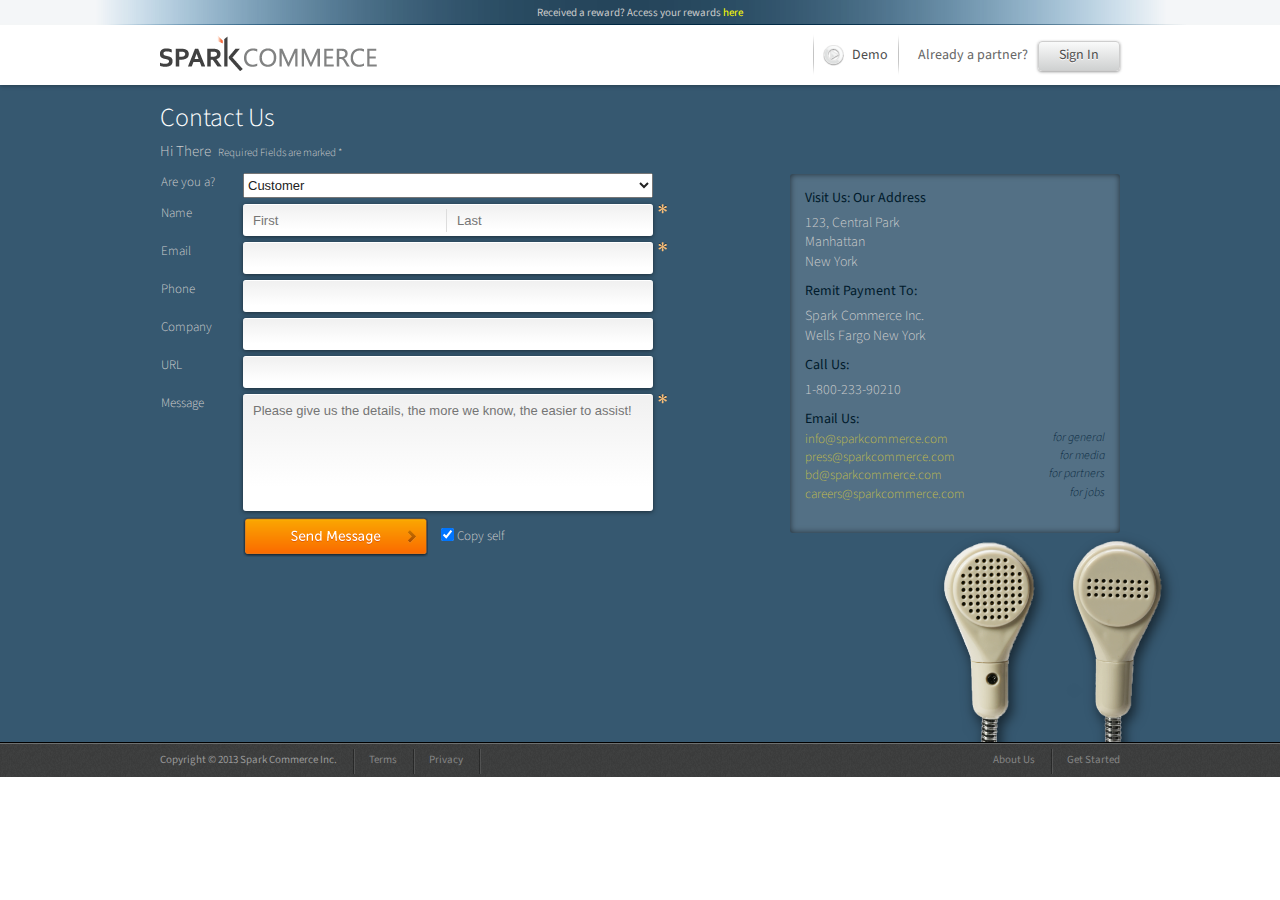
==== commit d31139fe: "Ear phone." ====
--- a/public/contact.html
+++ b/public/contact.html
@@ -175,14 +175,14 @@
     <div class="container">
       <span>Copyright &#169; 2013 Spark Commerce Inc.</span>
       <span class="divider"></span>
-      <a>Terms</a>
+      <a href="/#">Terms</a>
       <span class="divider"></span>
-      <a>Privacy</a>
+      <a href="/#">Privacy</a>
       <span class="divider"></span>
       <div class="pull_right">
-        <a>About Us</a>
+        <a href="/#/about-us">About Us</a>
         <span class="divider"></span>
-        <a>Get Started</a>
+        <a href="/#">Get Started</a>
       </div>
     </div>
   </footer>
--- a/public/assets/css/application.css
+++ b/public/assets/css/application.css
@@ -639,6 +639,11 @@
   height: 690px;
 }
 
+#gift h2 {
+  text-align: left !important;
+  text-shadow: rgba(0,0,0,0.75) 0 1px 5px;
+}
+
 #gift > .container {
   position: relative;
   height: 690px;
@@ -674,7 +679,7 @@
   position: absolute;
   left: 0;
   text-align: left;
-  bottom: 100px;
+  bottom: 200px;
   z-index: 9;
 }
 
@@ -1054,7 +1059,7 @@
 
 #about_us #team_wrapper .team_member.secondary:hover {
   overflow: visible;
-  z-index: 2;
+  z-index: 99;
 }
 
 #about_us #team_wrapper .team_member.secondary:hover h3,
@@ -1299,7 +1304,7 @@
 
 img.ear_phone {
   position: absolute;
-  bottom: -40px;
+  bottom: 0;
   right: 100px;
   z-index: 1;
 }
@@ -1533,9 +1538,11 @@
   background: url(../images/bg-footer.png) repeat-x top;
 }
 
-footer a {
+footer a,
+footer a:visited {
   color: #868686;
   cursor: pointer;
+  text-decoration: none;
 }
 
 footer a:hover {
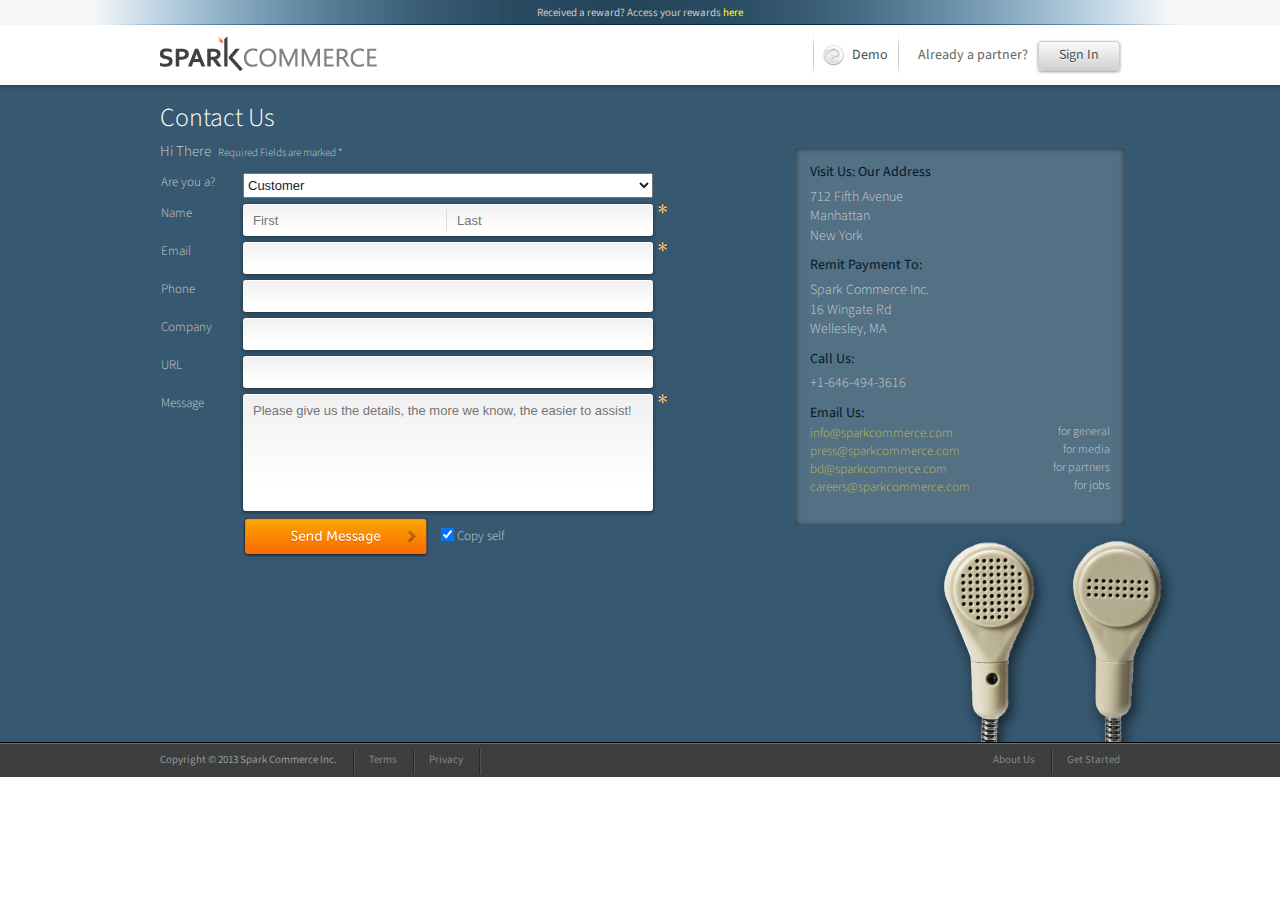
==== commit 3494f8ae: "Spark team update." ====
--- a/public/contact.html
+++ b/public/contact.html
@@ -1,7 +1,9 @@
 <!DOCTYPE html>
 <html>
 <head>
-  <title>Spark Commerce</title>
+  <title>Spark Commerce - Giving Incentives for Transacting (GIFT)</title>
+  <meta name="description" content="Spark Commerce provides rewards, gifts and other scalable solutions that catalyze commerce online, in-store and on mobile.">
+
   <link rel="stylesheet" type="text/css" href="assets/css/application.css" />
   <link href='http://fonts.googleapis.com/css?family=Source+Sans+Pro:300,400,700' rel='stylesheet' type='text/css'>
   <script type="text/javascript" src="assets/javascripts/modernizr-2.5.3.min.js"></script>
@@ -60,13 +62,14 @@
     <div id="contact_wrapper">
       <div class="container">
         <div class="left_col">
+            <form action="https://demo.sparkcommerce.com/corpsite/contact/" method="post">
           <h1>Contact Us</h1>
           <p><strong>Hi There</strong> Required Fields are marked *</p>
           <table class="contact_table">
-            <tr>
+            <tbody><tr>
               <td class="label_col">Are you a?</td>
-              <td class="field_col"><select>
-                <option>Customer</option>
+              <td class="field_col"><select name="type">
+                <option selected="selected">Customer</option>
                 <option>Reporter</option>
                 <option>Vendor</option>
                 <option>Partner</option>
@@ -78,26 +81,26 @@
               <td class="label_col">Name</td>
               <td class="field_col"><div class="relative_cage">
                 <div class="textbox">
-                  <input type="text" placeholder="First" class="first_name" />
-                  <input type="text" placeholder="Last" class="last_name" />
-                </div>
-                <img src="assets/images/mark.png" class="mark" />
+                  <input name="first_name" placeholder="First" class="first_name" type="text" data-required="true">
+                  <input name="last_name" placeholder="Last" class="last_name" type="text" data-required="true">
+                </div>
+                <img src="assets/images/mark.png" class="mark">
               </div></td>
             </tr>
             <tr>
               <td class="label_col">Email</td>
               <td class="field_col"><div class="relative_cage">
                 <div class="textbox">
-                  <input type="email" />
-                </div>
-                <img src="assets/images/mark.png" class="mark" />
+                  <input name="email" type="email" data-required="true">
+                </div>
+                <img src="assets/images/mark.png" class="mark">
               </div></td>
             </tr>
             <tr>
               <td class="label_col">Phone</td>
               <td class="field_col">
                 <div class="textbox">
-                  <input type="text" />
+                  <input name="phone" type="text">
                 </div>
               </td>
             </tr>
@@ -105,7 +108,7 @@
               <td class="label_col">Company</td>
               <td class="field_col">
                 <div class="textbox">
-                  <input type="text" />
+                  <input name="company" type="text">
                 </div>
               </td>
             </tr>
@@ -113,7 +116,7 @@
               <td class="label_col">URL</td>
               <td class="field_col">
                 <div class="textbox">
-                  <input type="text" />
+                  <input name="url" type="text">
                 </div>
               </td>
             </tr>
@@ -121,36 +124,38 @@
               <td class="label_col">Message</td>
               <td class="field_col"><div class="relative_cage">
                 <div class="textbox">
-                  <textarea placeholder="Please give us the details, the more we know, the easier to assist!"></textarea>
-                </div>
-                <img src="assets/images/mark.png" class="mark" />
+                  <textarea name="message" placeholder="Please give us the details, the more we know, the easier to assist!"></textarea>
+                </div>
+                <img src="assets/images/mark.png" class="mark">
               </div></td>
             </tr>
             <tr>
               <td class="label_col"></td>
               <td class="field_col">
-                <input type="submit" id="send_message" value="" />
-                <input type="checkbox" checked="checked"/> <label>Copy self</label>
+                <input id="send_message" value="" type="submit">
+                <input checked="checked" type="checkbox"> <label>Copy self</label>
               </td>
             </tr>
             
-          </table>
+          </tbody></table>
+          </form>
         </div>
+
         <div class="right_col pull_right">
           <ul class="contact_info_list">
             <li>
               <h5>Visit Us: Our Address</h5>
               <p>
-                123, Central Park<br/>Manhattan<br />New York
+                712 Fifth Avenue<br/>Manhattan<br />New York
               </p>
             </li>
             <li>
               <h5>Remit Payment To:</h5>
-              <p>Spark Commerce Inc.<br/>Wells Fargo New York</p>
+              <p>Spark Commerce Inc.<br/>16 Wingate Rd <br />Wellesley, MA</p>
             </li>
             <li>
               <h5>Call Us:</h5>
-              <p>1-800-233-90210</p>
+              <p>+1-646-494-3616</p>
             </li>
             <li>
               <h5>Email Us:</h5>
@@ -186,7 +191,33 @@
       </div>
     </div>
   </footer>
+  <script type="text/javascript">
+    (function() {
+    $('form').submit(function() {
+    var faults = $('input').filter(function() {
+        // filter input elements to required ones that are empty
+        return $(this).data('required') && $(this).val() === "";
+    }).css("background-color", "red"); // make them attract the eye
+    if(faults.length) return false; // if any required are empty, cancel submit
+});
+    })()
+    </script>
+<script type="text/javascript">
+
+  var _gaq = _gaq || [];
+  _gaq.push(['_setAccount', 'UA-33109783-1']);
+  _gaq.push(['_setDomainName', 'sparkcommerce.com']);
+  _gaq.push(['_trackPageview']);
+
+  (function() {
+    var ga = document.createElement('script'); ga.type = 'text/javascript'; ga.async = true;
+    ga.src = ('https:' == document.location.protocol ? 'https://ssl' : 'http://www') + '.google-analytics.com/ga.js';
+    var s = document.getElementsByTagName('script')[0]; s.parentNode.insertBefore(ga, s);
+  })();
+
+</script>
 </body>
 
 </html>
 
+
--- a/public/assets/css/application.css
+++ b/public/assets/css/application.css
@@ -332,6 +332,15 @@
   vertical-align: middle;
 }
 
+nav a.current .icon {
+  background: url(../images/icon-sprite-light.png) no-repeat;
+}
+
+nav a.current,
+nav a:hover {
+  color: rgb(190, 230, 247) !important;
+}
+
 nav a .icon.contact {
   background-position: -35px 0;
 }
@@ -1040,7 +1049,12 @@
   margin-right: 30px;
   margin-bottom: 25px;
   width: 420px;
+  height: 85px;
   margin-right: 35px;
+  overflow: hidden;
+  position: relative;
+  z-index: 1;
+  cursor: pointer;
 }
 
 #about_us #team_wrapper .team_member.primary {
@@ -1057,14 +1071,14 @@
   cursor: pointer;
 }
 
-#about_us #team_wrapper .team_member.secondary:hover {
+#about_us #team_wrapper .team_member:hover {
   overflow: visible;
   z-index: 99;
 }
 
-#about_us #team_wrapper .team_member.secondary:hover h3,
-#about_us #team_wrapper .team_member.secondary:hover h6,
-#about_us #team_wrapper .team_member.secondary:hover p {
+#about_us #team_wrapper .team_member:hover h3,
+#about_us #team_wrapper .team_member:hover h6,
+#about_us #team_wrapper .team_member:hover p {
   background: #0071BC !important;
   color: #fff !important;
 }
@@ -1085,15 +1099,15 @@
   color: #4d4d4d;
 }
 
-#about_us #team_wrapper .team_member.secondary:hover p {
+#about_us #team_wrapper .team_member:hover p {
   color: rgba(255,255,255,0.85) !important;
 }
 
-#about_us #team_wrapper .team_member.secondary:hover p a {
+#about_us #team_wrapper .team_member:hover p a {
   color: yellow;
 }
 
-#about_us #team_wrapper .team_member.secondary:hover h6 {
+#about_us #team_wrapper .team_member:hover h6 {
   color: rgba(255,255,255,0.75) !important;
 }
 
@@ -1419,8 +1433,9 @@
 
 #contact_wrapper .right_col {
   width: 300px;
-  margin-top: 74px;
-  padding: 15px;
+  margin-top: 48px;
+  margin-right: -5px;
+  padding: 15px 15px 15px 15px;
   background: rgba(255,255,255,0.15);
   -webkit-border-radius: 3px;
   -moz-border-radius: 3px;
@@ -1442,8 +1457,9 @@
 
 .contact_info_list span.pull_right {
   font-size: 12px;
-  font-style: italic;
-  color: #06263C;
+//  font-style: italic;
+//  color: #06263C;
+  color: #ccc
 }
 
 .contact_info_list a {
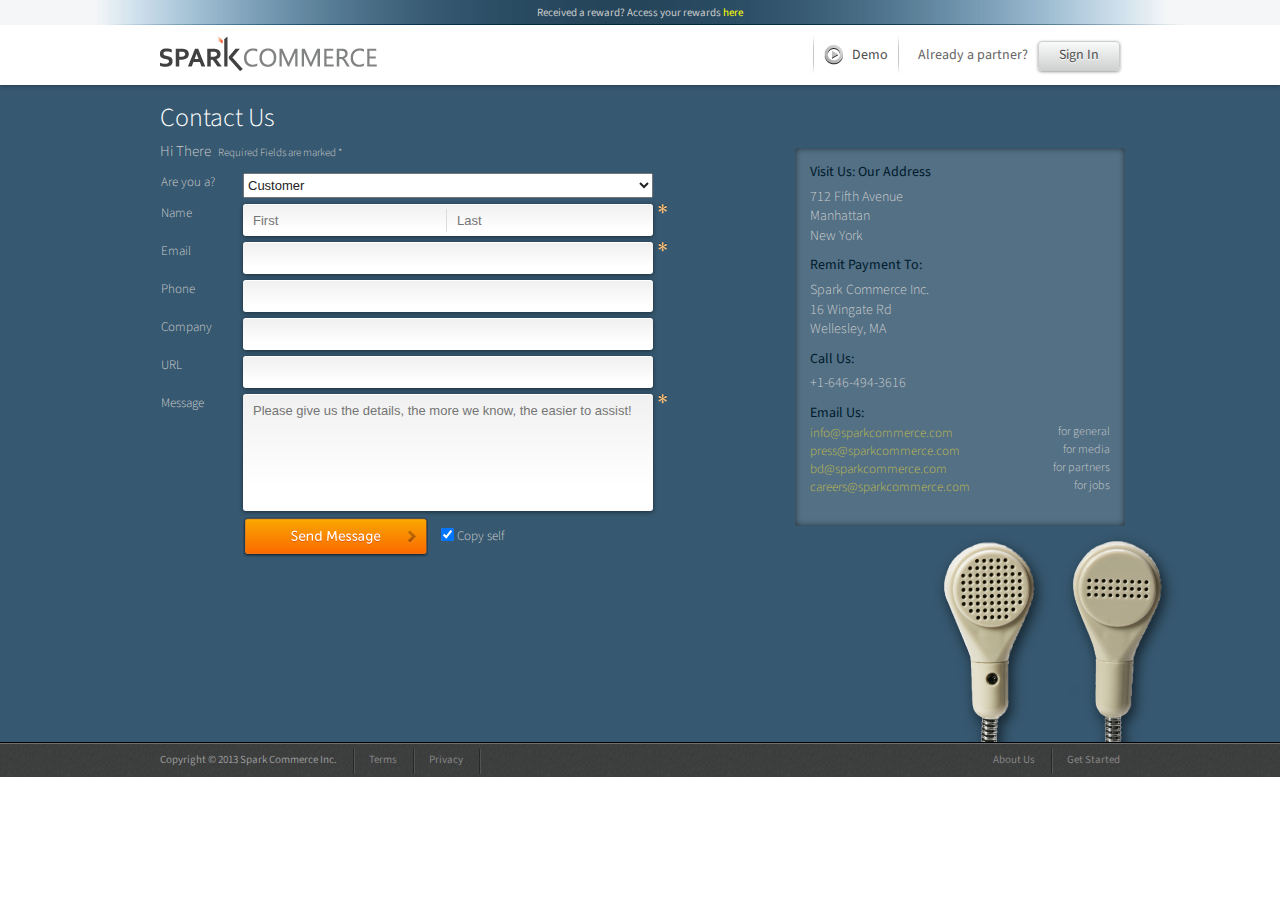
==== commit 06f86089: "fix contact us header(make it look like demo page header)" ====
--- a/public/contact.html
+++ b/public/contact.html
@@ -52,7 +52,19 @@
             Demo
           </a>
           <span class="divider signin"></span>
-          <span id="partner_session" class="signin"><span>Already a partner?</span><a class="button_gray">Sign In</a></span>
+          <span id="partner_session" class="signin"><span>Already a partner?</span><a class="button_gray signin_link">Sign In</a></span>
+          <div id="login_lightbox" class="hide">
+            <form action="https://rewards.sparkcommerce.com/login" method="post">
+              <p>Email</p>
+              <div class="textbox"><input name="email" type="email" /></div>
+              <p>Password</p>
+              <div class="textbox"><input name="password" type="password" /></div>
+              <div class="clearfix"></div>
+              <input class="button_orange_2" value="Sign In" />
+              <div class="clearfix"></div>
+              <div class="login_alternate"><a href="https://rewards.sparkcommerce.com/accounts/password/reset/">Forgot</a> your password? <a href="https://rewards.sparkcommerce.com/accounts/register/">Need an account?</a></div>
+            </form>
+          </div>
         </nav>
       </div>
     </div><!-- /#main_nav -->
--- a/public/assets/css/application.css
+++ b/public/assets/css/application.css
@@ -202,8 +202,31 @@
   cursor: pointer;
 }
 
-.button_orange:hover {
-  color: #fff;
+.button_orange:hover,
+.button_orange_2:hover {
+  color: #fff !important;
+}
+
+.button_orange_2 {
+  cursor: pointer;
+  padding: 8px 0 9px;
+  font-size: 17px;
+  outline: none;
+  text-align: center;
+  text-shadow: 0 -1px #d27b00;
+  color: #faead7 !important;
+  border: 1px solid #a96b30;
+  border-radius: 4px;
+  box-shadow: 0 1px 4px 0 rgba(0,0,0,0.4);
+  background: #faa301; /* Old browsers */
+  background: -moz-linear-gradient(top,  #faa301 0%, #fa6b00 100%); /* FF3.6+ */
+  background: -webkit-gradient(linear, left top, left bottom, color-stop(0%,#faa301), color-stop(100%,#fa6b00)); /* Chrome,Safari4+ */
+  background: -webkit-linear-gradient(top,  #faa301 0%,#fa6b00 100%); /* Chrome10+,Safari5.1+ */
+  background: -o-linear-gradient(top,  #faa301 0%,#fa6b00 100%); /* Opera 11.10+ */
+  background: -ms-linear-gradient(top,  #faa301 0%,#fa6b00 100%); /* IE10+ */
+  background: linear-gradient(to bottom,  #faa301 0%,#fa6b00 100%); /* W3C */
+  filter: progid:DXImageTransform.Microsoft.gradient( startColorstr='#faa301', endColorstr='#fa6b00',GradientType=0 ); /* IE6-9 */
+  
 }
 
 .button_gray {
@@ -226,6 +249,10 @@
   
 }
 
+.button_gray:hover {
+  color: #404950 !important;
+}
+
 #top_button {
   position: fixed;
   bottom: 30px;
@@ -254,6 +281,11 @@
   z-index: 98;
 }
 
+header.demo {
+  top: 0 !important;
+  position: fixed !important;
+}
+
 header.fixed {
   position: fixed;
   top: 0;
@@ -287,7 +319,7 @@
 
 #main_nav {
   position: relative;
-  z-index: 1;
+  z-index: 100;
   height: 60px;
   background: #fff;
   -webkit-box-shadow: 0 1px 4px 0 rgba(0,0,0,0.3);
@@ -305,6 +337,7 @@
 
 nav {
   float: right;
+  position: relative;
 }
 
 nav a {
@@ -338,7 +371,7 @@
 
 nav a.current,
 nav a:hover {
-  color: rgb(190, 230, 247) !important;
+  color: #008923 !important;
 }
 
 nav a .icon.contact {
@@ -393,6 +426,56 @@
 header.fixed_hide nav .signin {
   display: none;
   opacity: 0;
+}
+
+#login_lightbox {
+  width: 250px;
+  background: #365870;
+  color: #fff;
+  position: absolute;
+  top: 70px;
+  right: 0;
+  padding: 10px;
+  border-radius: 6px;
+  box-shadow: 0 1px 6px 0 rgba(0,0,0,0.45);
+  -webkit-transition: top 0.1s;
+  -moz-transition: top 0.1s;
+  -o-transition: top 0.1s;
+  transition: top 0.1s;
+}
+
+#login_lightbox.hide {
+  top: -350px;
+}
+
+#login_lightbox .textbox input {
+  width: 230px !important;
+}
+
+#login_lightbox .button_orange_2 {
+  width: 248px;
+  margin: 10px 0 5px;
+}
+
+#login_lightbox p {
+  padding: 8px 0 2px;
+  color: rgba(255,255,255,0.45) !important;
+  font-weight: 300;
+}
+
+#login_lightbox .login_alternate {
+  text-align: center;
+  font-size: 11px;
+  font-style: italic;
+  margin-bottom: 10px;
+  font-weight: 300;
+}
+
+.login_alternate a {
+  display: inline;
+  color: yellow !important;
+  text-shadow: none !important;
+  font-size: 11px !important;
 }
 
 #right_nav {
@@ -697,6 +780,28 @@
   z-index: 1;
   width: 100%;
   height: 100%;
+}
+
+#gift_slider .btn_next,
+#gift_slider .btn_prev {
+  position: absolute;
+  z-index: 9999;
+  cursor: pointer;
+  width: 0;
+  height: 0;
+  bottom: 100px;
+}
+
+#gift_slider .btn_next {
+  border: 10px solid transparent;
+  border-left: 10px solid #fff;
+  right: 0;
+}
+
+#gift_slider .btn_prev {
+  border: 10px solid transparent;
+  border-right: 10px solid #fff;
+  left: 400px;
 }
 
 #gift_slider .gift_roundabout_img {
@@ -1360,7 +1465,7 @@
   width: 400px;
 }
 
-.contact_table td.field_col .textbox {
+.textbox {
   border-top: 1px solid #fff;
   border-radius: 3px;
   padding: 4px 10px;
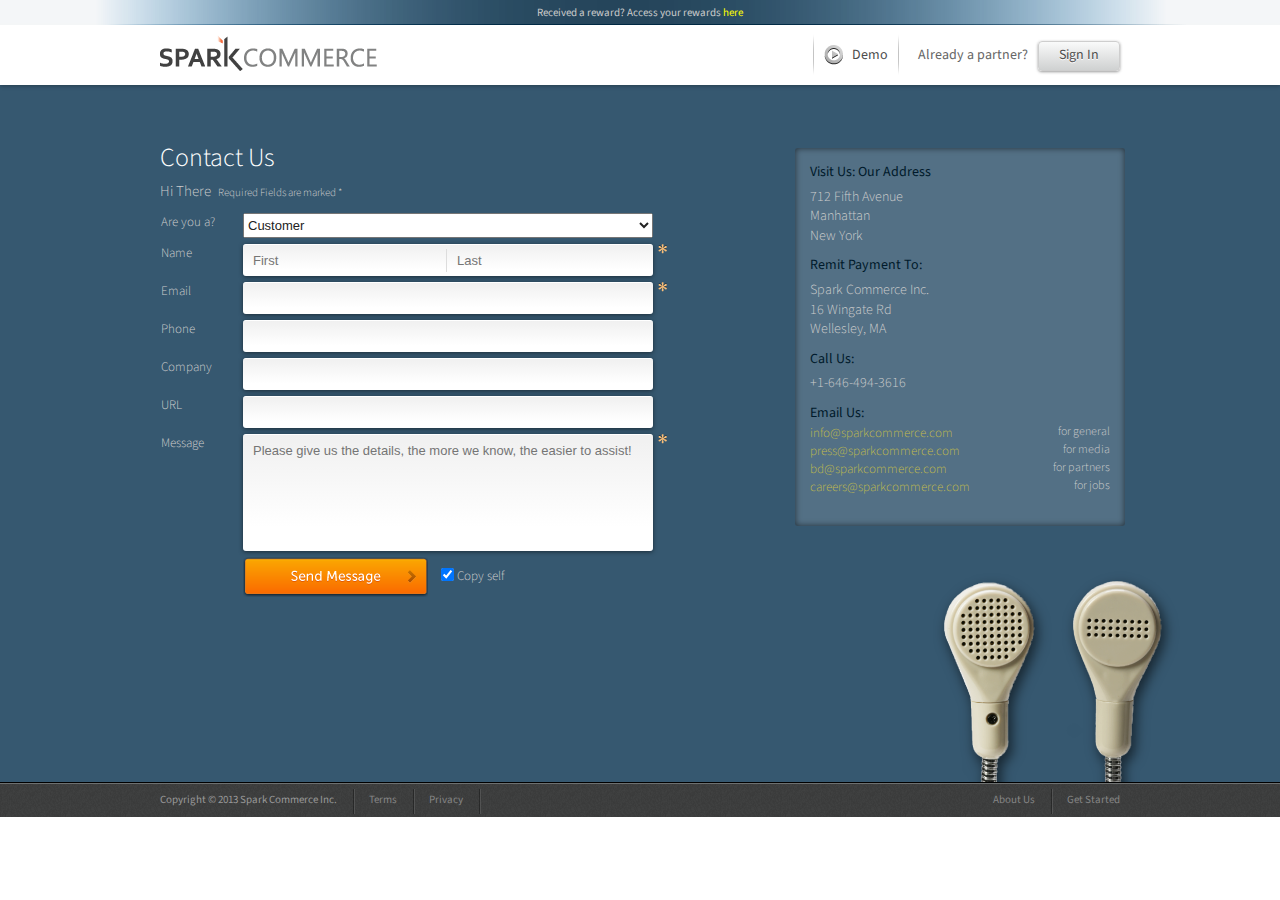
==== commit 4d0f3262: "Latest repo." ====
--- a/public/contact.html
+++ b/public/contact.html
@@ -13,6 +13,7 @@
   <script type="text/javascript" src="assets/javascripts/jquery.scrollTo-1.4.3.1-min.js"></script>
   <script type="text/javascript" src="assets/javascripts/jquery.serialScroll-1.2.1.js"></script>
   <script type="text/javascript" src="assets/javascripts/jquery.localscroll-1.2.5.js"></script>
+  <script type="text/javascript" src="assets/javascripts/jquery.form.js"></script>
   <script type="text/javascript" src="assets/javascripts/sammy.js"></script>
   <script type="text/javascript" src="assets/javascripts/coda-slider.js"></script>
   <script type="text/javascript" src="assets/javascripts/roundabout.js"></script>
@@ -52,19 +53,7 @@
             Demo
           </a>
           <span class="divider signin"></span>
-          <span id="partner_session" class="signin"><span>Already a partner?</span><a class="button_gray signin_link">Sign In</a></span>
-          <div id="login_lightbox" class="hide">
-            <form action="https://rewards.sparkcommerce.com/login" method="post">
-              <p>Email</p>
-              <div class="textbox"><input name="email" type="email" /></div>
-              <p>Password</p>
-              <div class="textbox"><input name="password" type="password" /></div>
-              <div class="clearfix"></div>
-              <input class="button_orange_2" value="Sign In" />
-              <div class="clearfix"></div>
-              <div class="login_alternate"><a href="https://rewards.sparkcommerce.com/accounts/password/reset/">Forgot</a> your password? <a href="https://rewards.sparkcommerce.com/accounts/register/">Need an account?</a></div>
-            </form>
-          </div>
+          <span id="partner_session" class="signin"><span>Already a partner?</span><a class="button_gray">Sign In</a></span>
         </nav>
       </div>
     </div><!-- /#main_nav -->
@@ -74,7 +63,8 @@
     <div id="contact_wrapper">
       <div class="container">
         <div class="left_col">
-            <form action="https://demo.sparkcommerce.com/corpsite/contact/" method="post">
+<div id="response"></div>
+            <form id="form-contact" action="https://demo.sparkcommerce.com/corpsite/contact/" method="post">
           <h1>Contact Us</h1>
           <p><strong>Hi There</strong> Required Fields are marked *</p>
           <table class="contact_table">
@@ -203,17 +193,7 @@
       </div>
     </div>
   </footer>
-  <script type="text/javascript">
-    (function() {
-    $('form').submit(function() {
-    var faults = $('input').filter(function() {
-        // filter input elements to required ones that are empty
-        return $(this).data('required') && $(this).val() === "";
-    }).css("background-color", "red"); // make them attract the eye
-    if(faults.length) return false; // if any required are empty, cancel submit
-});
-    })()
-    </script>
+
 <script type="text/javascript">
 
   var _gaq = _gaq || [];
@@ -228,6 +208,86 @@
   })();
 
 </script>
+
+
+<script type="text/javascript">
+(function() {
+    $('#form-contact').ajaxForm({
+        target: '#response',
+        // Validation should go in here
+        beforeSubmit: function( formData, jqForm, options ) {
+            var errors = [];
+            
+            var form = jqForm[0];
+            if ( !form.first_name.value ) {
+                errors.push('First name must be filled');
+            }
+            if ( !form.last_name.value ) {
+                errors.push('Last name must be filled');
+            }
+            if ( !form.email.value ) {
+                errors.push('E-mail must be filled');
+            }
+            if ( !form.message.value ) {
+                errors.push('Message must be filled');
+            }
+
+            if ( errors.length ) {
+                console.log('oops error!');
+                var error_list = $('<ul></ul>');
+                for ( i = 0; i < errors.length; i++ ) {
+                    error_list.append('<li>'+errors[i]+'</li>');
+                }
+                $('#response').hide().removeClass('success').addClass('error').append(error_list).fadeIn('slow');
+
+                return false;
+            }
+            else {
+                console.log('validated');
+                return true;
+            }
+        },
+
+        // Handle the ajax response from the server
+        // for normal html responses, the first argument to the success callback 
+        // is the XMLHttpRequest object's responseText property 
+
+        // if the ajaxForm method was passed an Options Object with the dataType 
+        // property set to 'xml' then the first argument to the success callback 
+        // is the XMLHttpRequest object's responseXML property 
+
+        // if the ajaxForm method was passed an Options Object with the dataType 
+        // property set to 'json' then the first argument to the success callback 
+        // is the json data object returned by the server 
+        success: function( responseText, statusText, xhr, $form ) {
+            $('#response').hide().removeClass('error').addClass('success').html('<p>'+responseText+'!</p>').fadeIn('slow');
+            $('#form-contact').hide();
+        }
+    });
+})()
+</script>
+
+<style type="text/css">
+    #response {
+        float: left;
+        width: 460px;
+        padding: 10px;
+        margin: 10px 0;
+    }
+
+    #response.error {
+        color: #cc0000;
+        background: #ffeeee;
+        border: 1px solid #cc0000;
+    }
+
+    #response.success {
+        color: #339933;
+        background: #eeffee;
+        border: 1px solid #99cc99;
+    }
+</style>
+
 </body>
 
 </html>
--- a/public/assets/css/application.css
+++ b/public/assets/css/application.css
@@ -1417,7 +1417,8 @@
   position: relative;
 }
 
-#contact_wrapper {
+#contact_wrapper,
+#demo_wrapper {
   background: #365870;
 }
 
@@ -1581,12 +1582,7 @@
   text-align: center !important;
 }
 
-#demo_wrapper h1 {
-  color: #333;
-}
-
 #demo_wrapper p.align_center {
-  color: #666;
   font-size: 18px;
 }
 
@@ -1594,6 +1590,7 @@
   height: 8px;
   background: url(../images/divider-demo.png) no-repeat center center;
   margin: 15px 0 30px;
+  opacity: 0.4;
 }
 
 #demo_wrapper table.contact_table {
@@ -1601,7 +1598,6 @@
 }
 
 #demo_wrapper .contact_table .label_col {
-  color: #666;
   width: 110px;
 }
 
@@ -1610,12 +1606,9 @@
   vertical-align: middle;
 }
 
-#demo_wrapper .submit_button {
-  border: none;
-  outline: none;
-  width: 405px;
-  height: 40px;
-  background: url(../images/submit-button.png) no-repeat;
+#demo_wrapper .button_orange_2 {
+  width: 205px;
+  padding: 8px 0 10px;
   margin-bottom: 25px;
 }
 
@@ -1630,21 +1623,24 @@
 .contact_info_table h3 {
   font-size: 24px;
   font-weight: 300;
-  color: #4d4d4d;
 }
 
 #demo_wrapper .contact_info_table p {
   font-size: 16px;
-  color: #666;
+  margin-bottom: 20px;
 }
 
 #demo_wrapper .contact_info_table p a {
-  color: #c00;
+  color: yellow;
   text-decoration: none;
 }
 
 #demo_wrapper .contact_info_table p a:hover {
   text-decoration: underline;
+}
+
+#demo_wrapper #contact_guide {
+  border-top: none;
 }
 
 /* Footer */
